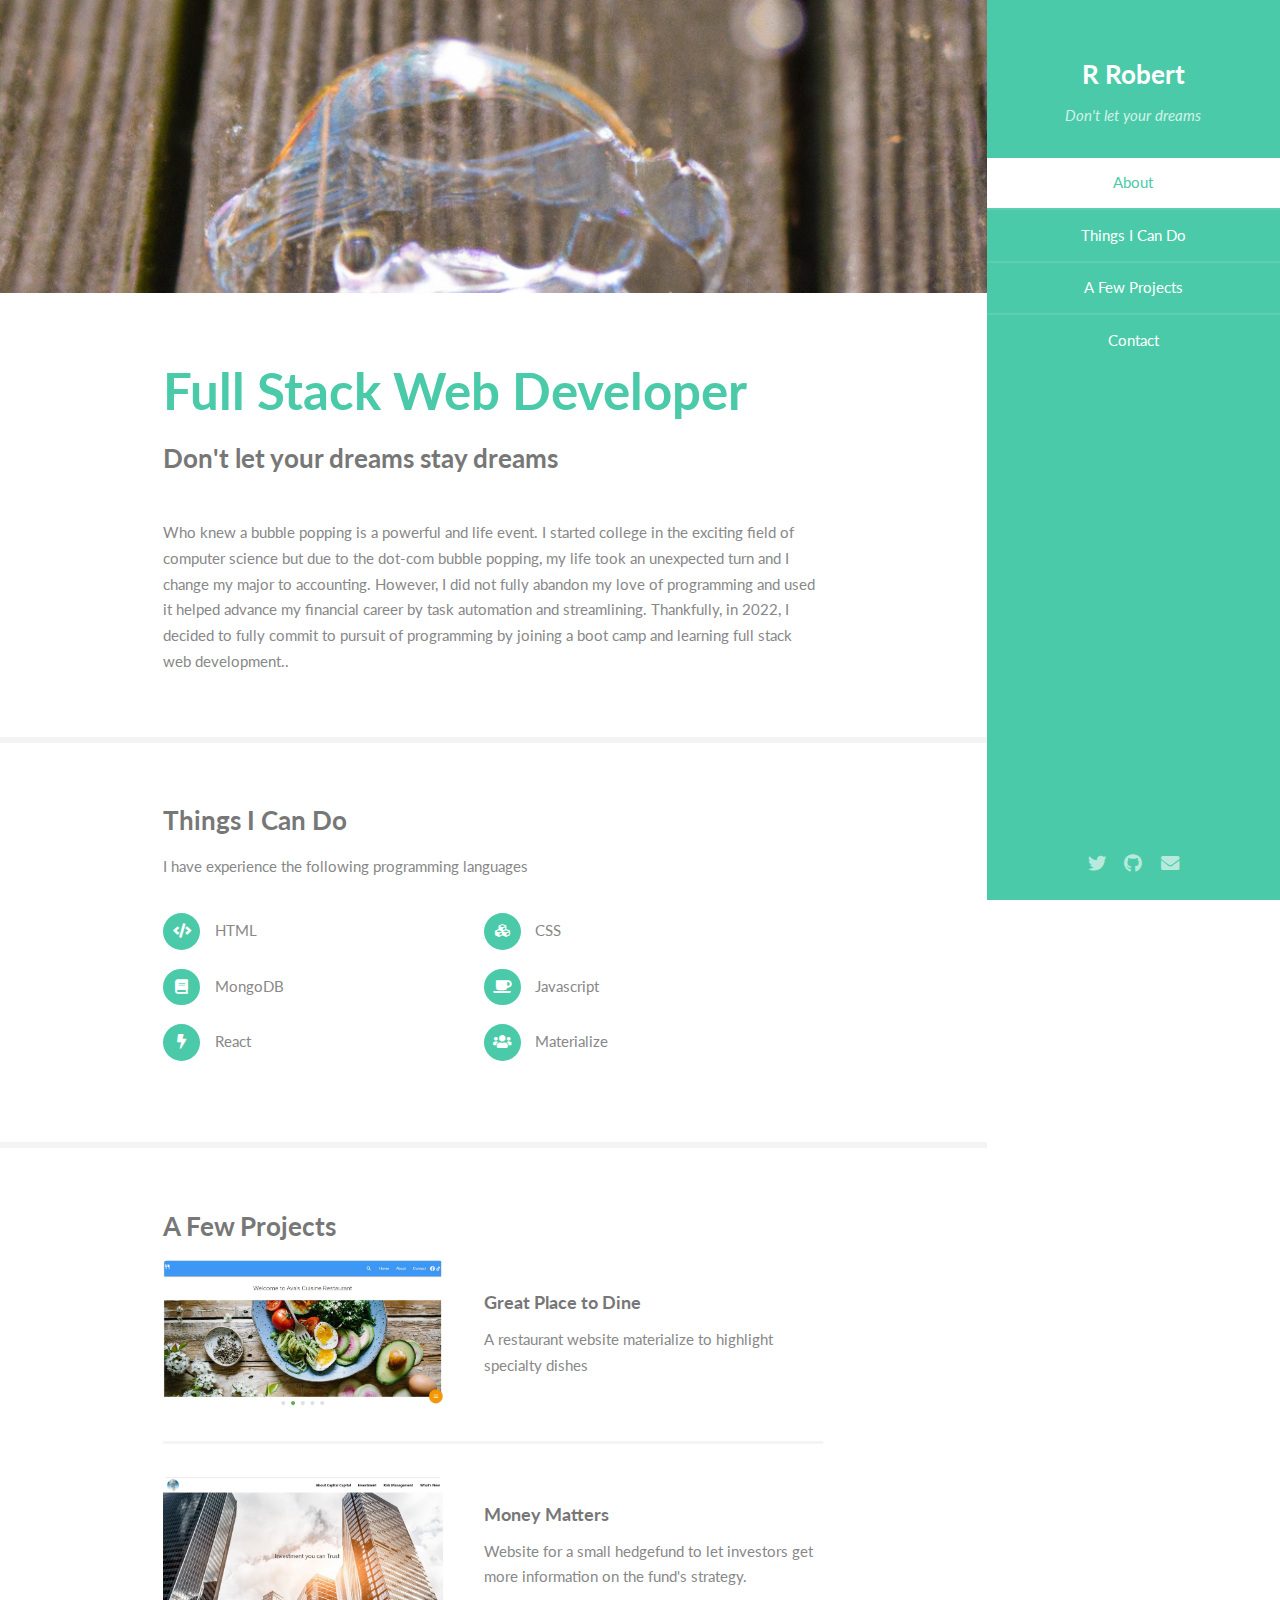
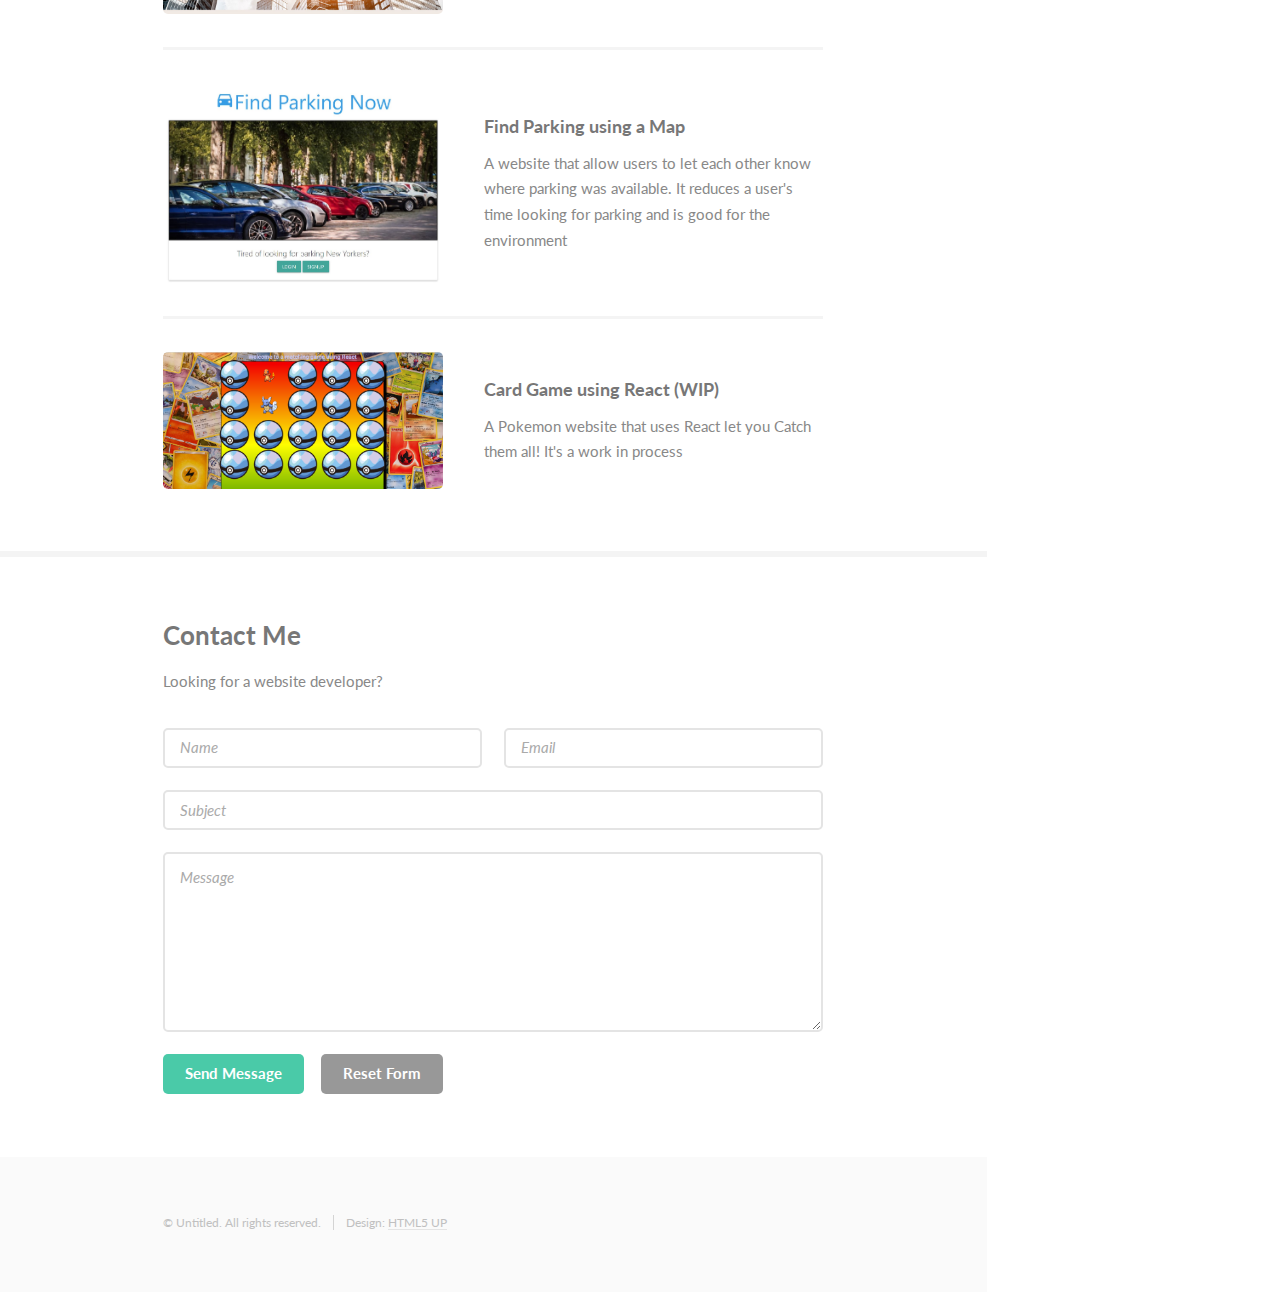
==== index.html @ 43ea43e6 "cut" ====
<!DOCTYPE HTML>
<!--
	Read Only by HTML5 UP
	html5up.net | @ajlkn
	Free for personal and commercial use under the CCA 3.0 license (html5up.net/license)
-->
<html>
	<head>
		<title>RRobert</title>
		<meta charset="utf-8" />
		<meta name="viewport" content="width=device-width, initial-scale=1, user-scalable=no" />
		<link rel="stylesheet" href="assets/css/main.css" />
	</head>
	<body class="is-preload">

		<!-- Header -->
			<section id="header">
				<header>
					<span class="image avatar"><img src="images/pictureme.jpg" alt="" /></span>
					<h1 id="logo"><a href="#">R Robert</a></h1>
					<p>Don't let your dreams
					</p>
				</header>
				<nav id="nav">
					<ul>
						<li><a href="#one" class="active">About</a></li>
						<li><a href="#two">Things I Can Do</a></li>
						<li><a href="#three">A Few Projects</a></li>
						<li><a href="#four">Contact</a></li>
					</ul>
				</nav>
				<footer>
					<ul class="icons">
						<li><a href="https://twitter.com/rrobert2022" class="icon brands fa-twitter"><span class="label">Twitter</span></a></li>
									
						<li><a href="https://github.com/rrobert-lab" class="icon brands fa-github"><span class="label">Github</span></a></li>
						<li  onclick="sendEmail();"><a class="icon solid fa-envelope"><span class="label">Email</span></a></li>
					</ul>
				</footer>
			</section>
			<script>
        function sendEmail() 
        {
            window.location = "mailto:rrobertlabs@gmail.com";
        }
      
        </script>
		<!-- Wrapper -->
			<div id="wrapper">

				<!-- Main -->
					<div id="main">

						<!-- One -->
							<section id="one">
								<div class="image main" data-position="center">
									<img class="bubble" src="images/bubble.png" alt="" />
								</div>
								<div class="container">
									<header class="major">
										<h2>Full Stack Web Developer</h2>
										<p>Don't let your dreams stay dreams</p>
									</header>
									<p> Who knew a bubble popping is a powerful and life event. I started college in the exciting field of computer science but due to the dot-com bubble popping, my life took an unexpected turn and I change my major to accounting. However, I did not fully abandon my love of programming and used it helped advance my financial career by task automation and streamlining.  Thankfully, in 2022, I decided to fully commit to pursuit of programming by joining a boot camp and learning full stack web development..</p>
								</div>
							</section>

						<!-- Two -->
							<section id="two">
								<div class="container">
									<h3>Things I Can Do</h3>
									<p>I have experience the following programming languages</p>
									<ul class="feature-icons">
										<li class="icon solid fa-code">HTML</li>
										<li class="icon solid fa-cubes">CSS</li>
										<li class="icon solid fa-book">MongoDB</li>
										<li class="icon solid fa-coffee">Javascript</li>
										<li class="icon solid fa-bolt">React</li>
										<li class="icon solid fa-users">Materialize</li>
									</ul>
								</div>
							</section>

						<!-- Three -->
							<section id="three">
								<div class="container">
									<h3>A Few Projects</h3>
									
									<div class="features">
										<article>
											<a href="https://avarestaurant.onrender.com/" class="image"><img src="images/restaurant.png" alt="" /></a>
											<div class="inner">
												<h4>Great Place to Dine</h4>
												<p>A restaurant website materialize to highlight specialty dishes</p>
											</div>
										</article>
										<article>
											<a href="https://businessfinance.onrender.com/" class="image"><img src="images/Finance.png" alt="" /></a>
											<div class="inner">
												<h4>Money Matters</h4>
												<p>Website for a small hedgefund to let investors get more information on the fund's strategy.</p>
											</div>
										</article>
										<article>
											<a href="https://getparkingnyc.onrender.com/" class="image"><img src="images/parking.png" alt="" /></a>
											<div class="inner">
												<h4>Find Parking using a Map</h4>
												<p>A website that allow users to let each other know where parking was available. It reduces a user's time looking for parking and is good for the environment</p>
											</div>
										</article>
										<article>
											<a href="https://pokemonmatchcardproj.onrender.com/" class="image"><img src="images/matchgame.png" alt="" /></a>
											<div class="inner">
												<h4>Card Game using React (WIP)</h4>
												<p>A Pokemon website that uses React let you Catch them all! It's a work in process</p>
											</div>
										</article>
									</div>
								</div>
							</section>

						<!-- Four -->
							<section id="four">
								<div class="container">
									<h3>Contact Me</h3>
									<p>Looking for a website developer?</p>
									<form method="post" action="#">
										<div class="row gtr-uniform">
											<div class="col-6 col-12-xsmall"><input type="text" name="name" id="name" placeholder="Name" /></div>
											<div class="col-6 col-12-xsmall"><input type="email" name="email" id="email" placeholder="Email" /></div>
											<div class="col-12"><input type="text" name="subject" id="subject" placeholder="Subject" /></div>
											<div class="col-12"><textarea name="message" id="message" placeholder="Message" rows="6"></textarea></div>
											<div class="col-12">
												<ul class="actions">
													<li><input type="submit" class="primary" value="Send Message" /></li>
													<li><input type="reset" value="Reset Form" /></li>
												</ul>
											</div>
										</div>
									</form>
								</div>
							</section>



					</div>

				<!-- Footer -->
					<section id="footer">
						<div class="container">
							<ul class="copyright">
								<li>&copy; Untitled. All rights reserved.</li><li>Design: <a href="http://html5up.net">HTML5 UP</a></li>
							</ul>
						</div>
					</section>

			</div>

		<!-- Scripts -->
			<script src="assets/js/jquery.min.js"></script>
			<script src="assets/js/jquery.scrollex.min.js"></script>
			<script src="assets/js/jquery.scrolly.min.js"></script>
			<script src="assets/js/browser.min.js"></script>
			<script src="assets/js/breakpoints.min.js"></script>
			<script src="assets/js/util.js"></script>
			<script src="assets/js/main.js"></script>

	</body>
</html>
---- assets/css/main.css ----
@import url("fontawesome-all.min.css");
@import url("https://fonts.googleapis.com/css?family=Lato:400,400italic,700,700italic|Source+Code+Pro:400");

/*
	Read Only by HTML5 UP
	html5up.net | @ajlkn
	Free for personal and commercial use under the CCA 3.0 license (html5up.net/license)
*/

#bubble{object-fit: cover;
	max-height: 100%;
	max-width: 100%;}

html, body, div, span, applet, object,
iframe, h1, h2, h3, h4, h5, h6, p, blockquote,
pre, a, abbr, acronym, address, big, cite,
code, del, dfn, em, img, ins, kbd, q, s, samp,
small, strike, strong, sub, sup, tt, var, b,
u, i, center, dl, dt, dd, ol, ul, li, fieldset,
form, label, legend, table, caption, tbody,
tfoot, thead, tr, th, td, article, aside,
canvas, details, embed, figure, figcaption,
footer, header, hgroup, menu, nav, output, ruby,
section, summary, time, mark, audio, video {
	margin: 0;
	padding: 0;
	border: 0;
	font-size: 100%;
	font: inherit;
	vertical-align: baseline;}

article, aside, details, figcaption, figure,
footer, header, hgroup, menu, nav, section {
	display: block;}

body {
	line-height: 1;
}

ol, ul {
	list-style: none;
}

blockquote, q {
	quotes: none;
}

	blockquote:before, blockquote:after, q:before, q:after {
		content: '';
		content: none;
	}

table {
	border-collapse: collapse;
	border-spacing: 0;
}

body {
	-webkit-text-size-adjust: none;
}

mark {
	background-color: transparent;
	color: inherit;
}

input::-moz-focus-inner {
	border: 0;
	padding: 0;
}

input, select, textarea {
	-moz-appearance: none;
	-webkit-appearance: none;
	-ms-appearance: none;
	appearance: none;
}

/* Basic */

	html {
		box-sizing: border-box;
	}

	*, *:before, *:after {
		box-sizing: inherit;
	}

	body {
		background: #fff;
	}

		body.is-preload *, body.is-preload *:before, body.is-preload *:after {
			-moz-animation: none !important;
			-webkit-animation: none !important;
			-ms-animation: none !important;
			animation: none !important;
			-moz-transition: none !important;
			-webkit-transition: none !important;
			-ms-transition: none !important;
			transition: none !important;
		}

	body, input, select, textarea {
		color: #888;
		font-family: "Lato", sans-serif;
		font-size: 16pt;
		font-weight: 400;
		line-height: 1.75em;
	}

	a {
		-moz-transition: color 0.2s ease-in-out, border-color 0.2s ease-in-out;
		-webkit-transition: color 0.2s ease-in-out, border-color 0.2s ease-in-out;
		-ms-transition: color 0.2s ease-in-out, border-color 0.2s ease-in-out;
		transition: color 0.2s ease-in-out, border-color 0.2s ease-in-out;
		border-bottom: solid 1px #e4e4e4;
		color: inherit;
		text-decoration: none;
	}

		a:hover {
			border-bottom-color: transparent;
			color: #4acaa8 !important;
		}

	strong, b {
		color: #777;
		font-weight: 700;
	}

	em, i {
		font-style: italic;
	}

	p {
		margin: 0 0 2.25em 0;
	}

	h1, h2, h3, h4, h5, h6 {
		color: #777;
		font-weight: 700;
		line-height: 1em;
		margin: 0 0 0.5625em 0;
	}

		h1 a, h2 a, h3 a, h4 a, h5 a, h6 a {
			border: 0;
			color: inherit;
			text-decoration: none;
		}

	h2 {
		font-size: 2em;
		line-height: 1.5em;
	}

	h3 {
		font-size: 1.75em;
		line-height: 1.5em;
	}

	h4 {
		font-size: 1.25em;
		line-height: 1.5em;
	}

	h5 {
		font-size: 0.9em;
		line-height: 1.5em;
	}

	h6 {
		font-size: 0.7em;
		line-height: 1.5em;
	}

	sub {
		font-size: 0.8em;
		position: relative;
		top: 0.5em;
	}

	sup {
		font-size: 0.8em;
		position: relative;
		top: -0.5em;
	}

	hr {
		border: 0;
		border-bottom: solid 2px #f4f4f4;
		margin: 2.25em 0;
	}

		hr.major {
			margin: 3.375em 0;
		}

	blockquote {
		border-left: solid 8px #e4e4e4;
		font-style: italic;
		margin: 0 0 2.25em 0;
		padding: 0.5em 0 0.5em 2em;
	}

	code {
		background: #555;
		border-radius: 5px;
		color: #fff;
		font-family: "Source Code Pro", monospace;
		font-size: 0.9em;
		margin: 0 0.25em;
		padding: 0.25em 0.65em;
	}

	pre {
		font-family: "Source Code Pro", monospace;
		font-size: 0.9em;
		margin: 0 0 2.25em 0;
	}

		pre code {
			-webkit-overflow-scrolling: touch;
			display: block;
			line-height: 1.5em;
			overflow-x: auto;
			padding: 1em 1.5em;
		}

	.align-left {
		text-align: left;
	}

	.align-center {
		text-align: center;
	}

	.align-right {
		text-align: right;
	}

/* Row */

	.row {
		display: flex;
		flex-wrap: wrap;
		box-sizing: border-box;
		align-items: stretch;
	}

		.row > * {
			box-sizing: border-box;
		}

		.row.gtr-uniform > * > :last-child {
			margin-bottom: 0;
		}

		.row.aln-left {
			justify-content: flex-start;
		}

		.row.aln-center {
			justify-content: center;
		}

		.row.aln-right {
			justify-content: flex-end;
		}

		.row.aln-top {
			align-items: flex-start;
		}

		.row.aln-middle {
			align-items: center;
		}

		.row.aln-bottom {
			align-items: flex-end;
		}

		.row > .imp {
			order: -1;
		}

		.row > .col-1 {
			width: 8.33333%;
		}

		.row > .off-1 {
			margin-left: 8.33333%;
		}

		.row > .col-2 {
			width: 16.66667%;
		}

		.row > .off-2 {
			margin-left: 16.66667%;
		}

		.row > .col-3 {
			width: 25%;
		}

		.row > .off-3 {
			margin-left: 25%;
		}

		.row > .col-4 {
			width: 33.33333%;
		}

		.row > .off-4 {
			margin-left: 33.33333%;
		}

		.row > .col-5 {
			width: 41.66667%;
		}

		.row > .off-5 {
			margin-left: 41.66667%;
		}

		.row > .col-6 {
			width: 50%;
		}

		.row > .off-6 {
			margin-left: 50%;
		}

		.row > .col-7 {
			width: 58.33333%;
		}

		.row > .off-7 {
			margin-left: 58.33333%;
		}

		.row > .col-8 {
			width: 66.66667%;
		}

		.row > .off-8 {
			margin-left: 66.66667%;
		}

		.row > .col-9 {
			width: 75%;
		}

		.row > .off-9 {
			margin-left: 75%;
		}

		.row > .col-10 {
			width: 83.33333%;
		}

		.row > .off-10 {
			margin-left: 83.33333%;
		}

		.row > .col-11 {
			width: 91.66667%;
		}

		.row > .off-11 {
			margin-left: 91.66667%;
		}

		.row > .col-12 {
			width: 100%;
		}

		.row > .off-12 {
			margin-left: 100%;
		}

		.row.gtr-0 {
			margin-top: 0;
			margin-left: 0em;
		}

			.row.gtr-0 > * {
				padding: 0 0 0 0em;
			}

			.row.gtr-0.gtr-uniform {
				margin-top: 0em;
			}

				.row.gtr-0.gtr-uniform > * {
					padding-top: 0em;
				}

		.row.gtr-25 {
			margin-top: 0;
			margin-left: -0.5em;
		}

			.row.gtr-25 > * {
				padding: 0 0 0 0.5em;
			}

			.row.gtr-25.gtr-uniform {
				margin-top: -0.5em;
			}

				.row.gtr-25.gtr-uniform > * {
					padding-top: 0.5em;
				}

		.row.gtr-50 {
			margin-top: 0;
			margin-left: -1em;
		}

			.row.gtr-50 > * {
				padding: 0 0 0 1em;
			}

			.row.gtr-50.gtr-uniform {
				margin-top: -1em;
			}

				.row.gtr-50.gtr-uniform > * {
					padding-top: 1em;
				}

		.row {
			margin-top: 0;
			margin-left: -2em;
		}

			.row > * {
				padding: 0 0 0 2em;
			}

			.row.gtr-uniform {
				margin-top: -2em;
			}

				.row.gtr-uniform > * {
					padding-top: 2em;
				}

		.row.gtr-150 {
			margin-top: 0;
			margin-left: -3em;
		}

			.row.gtr-150 > * {
				padding: 0 0 0 3em;
			}

			.row.gtr-150.gtr-uniform {
				margin-top: -3em;
			}

				.row.gtr-150.gtr-uniform > * {
					padding-top: 3em;
				}

		.row.gtr-200 {
			margin-top: 0;
			margin-left: -4em;
		}

			.row.gtr-200 > * {
				padding: 0 0 0 4em;
			}

			.row.gtr-200.gtr-uniform {
				margin-top: -4em;
			}

				.row.gtr-200.gtr-uniform > * {
					padding-top: 4em;
				}

		@media screen and (max-width: 1680px) {

			.row {
				display: flex;
				flex-wrap: wrap;
				box-sizing: border-box;
				align-items: stretch;
			}

				.row > * {
					box-sizing: border-box;
				}

				.row.gtr-uniform > * > :last-child {
					margin-bottom: 0;
				}

				.row.aln-left {
					justify-content: flex-start;
				}

				.row.aln-center {
					justify-content: center;
				}

				.row.aln-right {
					justify-content: flex-end;
				}

				.row.aln-top {
					align-items: flex-start;
				}

				.row.aln-middle {
					align-items: center;
				}

				.row.aln-bottom {
					align-items: flex-end;
				}

				.row > .imp-xlarge {
					order: -1;
				}

				.row > .col-1-xlarge {
					width: 8.33333%;
				}

				.row > .off-1-xlarge {
					margin-left: 8.33333%;
				}

				.row > .col-2-xlarge {
					width: 16.66667%;
				}

				.row > .off-2-xlarge {
					margin-left: 16.66667%;
				}

				.row > .col-3-xlarge {
					width: 25%;
				}

				.row > .off-3-xlarge {
					margin-left: 25%;
				}

				.row > .col-4-xlarge {
					width: 33.33333%;
				}

				.row > .off-4-xlarge {
					margin-left: 33.33333%;
				}

				.row > .col-5-xlarge {
					width: 41.66667%;
				}

				.row > .off-5-xlarge {
					margin-left: 41.66667%;
				}

				.row > .col-6-xlarge {
					width: 50%;
				}

				.row > .off-6-xlarge {
					margin-left: 50%;
				}

				.row > .col-7-xlarge {
					width: 58.33333%;
				}

				.row > .off-7-xlarge {
					margin-left: 58.33333%;
				}

				.row > .col-8-xlarge {
					width: 66.66667%;
				}

				.row > .off-8-xlarge {
					margin-left: 66.66667%;
				}

				.row > .col-9-xlarge {
					width: 75%;
				}

				.row > .off-9-xlarge {
					margin-left: 75%;
				}

				.row > .col-10-xlarge {
					width: 83.33333%;
				}

				.row > .off-10-xlarge {
					margin-left: 83.33333%;
				}

				.row > .col-11-xlarge {
					width: 91.66667%;
				}

				.row > .off-11-xlarge {
					margin-left: 91.66667%;
				}

				.row > .col-12-xlarge {
					width: 100%;
				}

				.row > .off-12-xlarge {
					margin-left: 100%;
				}

				.row.gtr-0 {
					margin-top: 0;
					margin-left: 0em;
				}

					.row.gtr-0 > * {
						padding: 0 0 0 0em;
					}

					.row.gtr-0.gtr-uniform {
						margin-top: 0em;
					}

						.row.gtr-0.gtr-uniform > * {
							padding-top: 0em;
						}

				.row.gtr-25 {
					margin-top: 0;
					margin-left: -0.5em;
				}

					.row.gtr-25 > * {
						padding: 0 0 0 0.5em;
					}

					.row.gtr-25.gtr-uniform {
						margin-top: -0.5em;
					}

						.row.gtr-25.gtr-uniform > * {
							padding-top: 0.5em;
						}

				.row.gtr-50 {
					margin-top: 0;
					margin-left: -1em;
				}

					.row.gtr-50 > * {
						padding: 0 0 0 1em;
					}

					.row.gtr-50.gtr-uniform {
						margin-top: -1em;
					}

						.row.gtr-50.gtr-uniform > * {
							padding-top: 1em;
						}

				.row {
					margin-top: 0;
					margin-left: -2em;
				}

					.row > * {
						padding: 0 0 0 2em;
					}

					.row.gtr-uniform {
						margin-top: -2em;
					}

						.row.gtr-uniform > * {
							padding-top: 2em;
						}

				.row.gtr-150 {
					margin-top: 0;
					margin-left: -3em;
				}

					.row.gtr-150 > * {
						padding: 0 0 0 3em;
					}

					.row.gtr-150.gtr-uniform {
						margin-top: -3em;
					}

						.row.gtr-150.gtr-uniform > * {
							padding-top: 3em;
						}

				.row.gtr-200 {
					margin-top: 0;
					margin-left: -4em;
				}

					.row.gtr-200 > * {
						padding: 0 0 0 4em;
					}

					.row.gtr-200.gtr-uniform {
						margin-top: -4em;
					}

						.row.gtr-200.gtr-uniform > * {
							padding-top: 4em;
						}

		}

		@media screen and (max-width: 1280px) {

			.row {
				display: flex;
				flex-wrap: wrap;
				box-sizing: border-box;
				align-items: stretch;
			}

				.row > * {
					box-sizing: border-box;
				}

				.row.gtr-uniform > * > :last-child {
					margin-bottom: 0;
				}

				.row.aln-left {
					justify-content: flex-start;
				}

				.row.aln-center {
					justify-content: center;
				}

				.row.aln-right {
					justify-content: flex-end;
				}

				.row.aln-top {
					align-items: flex-start;
				}

				.row.aln-middle {
					align-items: center;
				}

				.row.aln-bottom {
					align-items: flex-end;
				}

				.row > .imp-large {
					order: -1;
				}

				.row > .col-1-large {
					width: 8.33333%;
				}

				.row > .off-1-large {
					margin-left: 8.33333%;
				}

				.row > .col-2-large {
					width: 16.66667%;
				}

				.row > .off-2-large {
					margin-left: 16.66667%;
				}

				.row > .col-3-large {
					width: 25%;
				}

				.row > .off-3-large {
					margin-left: 25%;
				}

				.row > .col-4-large {
					width: 33.33333%;
				}

				.row > .off-4-large {
					margin-left: 33.33333%;
				}

				.row > .col-5-large {
					width: 41.66667%;
				}

				.row > .off-5-large {
					margin-left: 41.66667%;
				}

				.row > .col-6-large {
					width: 50%;
				}

				.row > .off-6-large {
					margin-left: 50%;
				}

				.row > .col-7-large {
					width: 58.33333%;
				}

				.row > .off-7-large {
					margin-left: 58.33333%;
				}

				.row > .col-8-large {
					width: 66.66667%;
				}

				.row > .off-8-large {
					margin-left: 66.66667%;
				}

				.row > .col-9-large {
					width: 75%;
				}

				.row > .off-9-large {
					margin-left: 75%;
				}

				.row > .col-10-large {
					width: 83.33333%;
				}

				.row > .off-10-large {
					margin-left: 83.33333%;
				}

				.row > .col-11-large {
					width: 91.66667%;
				}

				.row > .off-11-large {
					margin-left: 91.66667%;
				}

				.row > .col-12-large {
					width: 100%;
				}

				.row > .off-12-large {
					margin-left: 100%;
				}

				.row.gtr-0 {
					margin-top: 0;
					margin-left: 0em;
				}

					.row.gtr-0 > * {
						padding: 0 0 0 0em;
					}

					.row.gtr-0.gtr-uniform {
						margin-top: 0em;
					}

						.row.gtr-0.gtr-uniform > * {
							padding-top: 0em;
						}

				.row.gtr-25 {
					margin-top: 0;
					margin-left: -0.375em;
				}

					.row.gtr-25 > * {
						padding: 0 0 0 0.375em;
					}

					.row.gtr-25.gtr-uniform {
						margin-top: -0.375em;
					}

						.row.gtr-25.gtr-uniform > * {
							padding-top: 0.375em;
						}

				.row.gtr-50 {
					margin-top: 0;
					margin-left: -0.75em;
				}

					.row.gtr-50 > * {
						padding: 0 0 0 0.75em;
					}

					.row.gtr-50.gtr-uniform {
						margin-top: -0.75em;
					}

						.row.gtr-50.gtr-uniform > * {
							padding-top: 0.75em;
						}

				.row {
					margin-top: 0;
					margin-left: -1.5em;
				}

					.row > * {
						padding: 0 0 0 1.5em;
					}

					.row.gtr-uniform {
						margin-top: -1.5em;
					}

						.row.gtr-uniform > * {
							padding-top: 1.5em;
						}

				.row.gtr-150 {
					margin-top: 0;
					margin-left: -2.25em;
				}

					.row.gtr-150 > * {
						padding: 0 0 0 2.25em;
					}

					.row.gtr-150.gtr-uniform {
						margin-top: -2.25em;
					}

						.row.gtr-150.gtr-uniform > * {
							padding-top: 2.25em;
						}

				.row.gtr-200 {
					margin-top: 0;
					margin-left: -3em;
				}

					.row.gtr-200 > * {
						padding: 0 0 0 3em;
					}

					.row.gtr-200.gtr-uniform {
						margin-top: -3em;
					}

						.row.gtr-200.gtr-uniform > * {
							padding-top: 3em;
						}

		}

		@media screen and (max-width: 1024px) {

			.row {
				display: flex;
				flex-wrap: wrap;
				box-sizing: border-box;
				align-items: stretch;
			}

				.row > * {
					box-sizing: border-box;
				}

				.row.gtr-uniform > * > :last-child {
					margin-bottom: 0;
				}

				.row.aln-left {
					justify-content: flex-start;
				}

				.row.aln-center {
					justify-content: center;
				}

				.row.aln-right {
					justify-content: flex-end;
				}

				.row.aln-top {
					align-items: flex-start;
				}

				.row.aln-middle {
					align-items: center;
				}

				.row.aln-bottom {
					align-items: flex-end;
				}

				.row > .imp-medium {
					order: -1;
				}

				.row > .col-1-medium {
					width: 8.33333%;
				}

				.row > .off-1-medium {
					margin-left: 8.33333%;
				}

				.row > .col-2-medium {
					width: 16.66667%;
				}

				.row > .off-2-medium {
					margin-left: 16.66667%;
				}

				.row > .col-3-medium {
					width: 25%;
				}

				.row > .off-3-medium {
					margin-left: 25%;
				}

				.row > .col-4-medium {
					width: 33.33333%;
				}

				.row > .off-4-medium {
					margin-left: 33.33333%;
				}

				.row > .col-5-medium {
					width: 41.66667%;
				}

				.row > .off-5-medium {
					margin-left: 41.66667%;
				}

				.row > .col-6-medium {
					width: 50%;
				}

				.row > .off-6-medium {
					margin-left: 50%;
				}

				.row > .col-7-medium {
					width: 58.33333%;
				}

				.row > .off-7-medium {
					margin-left: 58.33333%;
				}

				.row > .col-8-medium {
					width: 66.66667%;
				}

				.row > .off-8-medium {
					margin-left: 66.66667%;
				}

				.row > .col-9-medium {
					width: 75%;
				}

				.row > .off-9-medium {
					margin-left: 75%;
				}

				.row > .col-10-medium {
					width: 83.33333%;
				}

				.row > .off-10-medium {
					margin-left: 83.33333%;
				}

				.row > .col-11-medium {
					width: 91.66667%;
				}

				.row > .off-11-medium {
					margin-left: 91.66667%;
				}

				.row > .col-12-medium {
					width: 100%;
				}

				.row > .off-12-medium {
					margin-left: 100%;
				}

				.row.gtr-0 {
					margin-top: 0;
					margin-left: 0em;
				}

					.row.gtr-0 > * {
						padding: 0 0 0 0em;
					}

					.row.gtr-0.gtr-uniform {
						margin-top: 0em;
					}

						.row.gtr-0.gtr-uniform > * {
							padding-top: 0em;
						}

				.row.gtr-25 {
					margin-top: 0;
					margin-left: -0.375em;
				}

					.row.gtr-25 > * {
						padding: 0 0 0 0.375em;
					}

					.row.gtr-25.gtr-uniform {
						margin-top: -0.375em;
					}

						.row.gtr-25.gtr-uniform > * {
							padding-top: 0.375em;
						}

				.row.gtr-50 {
					margin-top: 0;
					margin-left: -0.75em;
				}

					.row.gtr-50 > * {
						padding: 0 0 0 0.75em;
					}

					.row.gtr-50.gtr-uniform {
						margin-top: -0.75em;
					}

						.row.gtr-50.gtr-uniform > * {
							padding-top: 0.75em;
						}

				.row {
					margin-top: 0;
					margin-left: -1.5em;
				}

					.row > * {
						padding: 0 0 0 1.5em;
					}

					.row.gtr-uniform {
						margin-top: -1.5em;
					}

						.row.gtr-uniform > * {
							padding-top: 1.5em;
						}

				.row.gtr-150 {
					margin-top: 0;
					margin-left: -2.25em;
				}

					.row.gtr-150 > * {
						padding: 0 0 0 2.25em;
					}

					.row.gtr-150.gtr-uniform {
						margin-top: -2.25em;
					}

						.row.gtr-150.gtr-uniform > * {
							padding-top: 2.25em;
						}

				.row.gtr-200 {
					margin-top: 0;
					margin-left: -3em;
				}

					.row.gtr-200 > * {
						padding: 0 0 0 3em;
					}

					.row.gtr-200.gtr-uniform {
						margin-top: -3em;
					}

						.row.gtr-200.gtr-uniform > * {
							padding-top: 3em;
						}

		}

		@media screen and (max-width: 736px) {

			.row {
				display: flex;
				flex-wrap: wrap;
				box-sizing: border-box;
				align-items: stretch;
			}

				.row > * {
					box-sizing: border-box;
				}

				.row.gtr-uniform > * > :last-child {
					margin-bottom: 0;
				}

				.row.aln-left {
					justify-content: flex-start;
				}

				.row.aln-center {
					justify-content: center;
				}

				.row.aln-right {
					justify-content: flex-end;
				}

				.row.aln-top {
					align-items: flex-start;
				}

				.row.aln-middle {
					align-items: center;
				}

				.row.aln-bottom {
					align-items: flex-end;
				}

				.row > .imp-small {
					order: -1;
				}

				.row > .col-1-small {
					width: 8.33333%;
				}

				.row > .off-1-small {
					margin-left: 8.33333%;
				}

				.row > .col-2-small {
					width: 16.66667%;
				}

				.row > .off-2-small {
					margin-left: 16.66667%;
				}

				.row > .col-3-small {
					width: 25%;
				}

				.row > .off-3-small {
					margin-left: 25%;
				}

				.row > .col-4-small {
					width: 33.33333%;
				}

				.row > .off-4-small {
					margin-left: 33.33333%;
				}

				.row > .col-5-small {
					width: 41.66667%;
				}

				.row > .off-5-small {
					margin-left: 41.66667%;
				}

				.row > .col-6-small {
					width: 50%;
				}

				.row > .off-6-small {
					margin-left: 50%;
				}

				.row > .col-7-small {
					width: 58.33333%;
				}

				.row > .off-7-small {
					margin-left: 58.33333%;
				}

				.row > .col-8-small {
					width: 66.66667%;
				}

				.row > .off-8-small {
					margin-left: 66.66667%;
				}

				.row > .col-9-small {
					width: 75%;
				}

				.row > .off-9-small {
					margin-left: 75%;
				}

				.row > .col-10-small {
					width: 83.33333%;
				}

				.row > .off-10-small {
					margin-left: 83.33333%;
				}

				.row > .col-11-small {
					width: 91.66667%;
				}

				.row > .off-11-small {
					margin-left: 91.66667%;
				}

				.row > .col-12-small {
					width: 100%;
				}

				.row > .off-12-small {
					margin-left: 100%;
				}

				.row.gtr-0 {
					margin-top: 0;
					margin-left: 0em;
				}

					.row.gtr-0 > * {
						padding: 0 0 0 0em;
					}

					.row.gtr-0.gtr-uniform {
						margin-top: 0em;
					}

						.row.gtr-0.gtr-uniform > * {
							padding-top: 0em;
						}

				.row.gtr-25 {
					margin-top: 0;
					margin-left: -0.3125em;
				}

					.row.gtr-25 > * {
						padding: 0 0 0 0.3125em;
					}

					.row.gtr-25.gtr-uniform {
						margin-top: -0.3125em;
					}

						.row.gtr-25.gtr-uniform > * {
							padding-top: 0.3125em;
						}

				.row.gtr-50 {
					margin-top: 0;
					margin-left: -0.625em;
				}

					.row.gtr-50 > * {
						padding: 0 0 0 0.625em;
					}

					.row.gtr-50.gtr-uniform {
						margin-top: -0.625em;
					}

						.row.gtr-50.gtr-uniform > * {
							padding-top: 0.625em;
						}

				.row {
					margin-top: 0;
					margin-left: -1.25em;
				}

					.row > * {
						padding: 0 0 0 1.25em;
					}

					.row.gtr-uniform {
						margin-top: -1.25em;
					}

						.row.gtr-uniform > * {
							padding-top: 1.25em;
						}

				.row.gtr-150 {
					margin-top: 0;
					margin-left: -1.875em;
				}

					.row.gtr-150 > * {
						padding: 0 0 0 1.875em;
					}

					.row.gtr-150.gtr-uniform {
						margin-top: -1.875em;
					}

						.row.gtr-150.gtr-uniform > * {
							padding-top: 1.875em;
						}

				.row.gtr-200 {
					margin-top: 0;
					margin-left: -2.5em;
				}

					.row.gtr-200 > * {
						padding: 0 0 0 2.5em;
					}

					.row.gtr-200.gtr-uniform {
						margin-top: -2.5em;
					}

						.row.gtr-200.gtr-uniform > * {
							padding-top: 2.5em;
						}

		}

		@media screen and (max-width: 480px) {

			.row {
				display: flex;
				flex-wrap: wrap;
				box-sizing: border-box;
				align-items: stretch;
			}

				.row > * {
					box-sizing: border-box;
				}

				.row.gtr-uniform > * > :last-child {
					margin-bottom: 0;
				}

				.row.aln-left {
					justify-content: flex-start;
				}

				.row.aln-center {
					justify-content: center;
				}

				.row.aln-right {
					justify-content: flex-end;
				}

				.row.aln-top {
					align-items: flex-start;
				}

				.row.aln-middle {
					align-items: center;
				}

				.row.aln-bottom {
					align-items: flex-end;
				}

				.row > .imp-xsmall {
					order: -1;
				}

				.row > .col-1-xsmall {
					width: 8.33333%;
				}

				.row > .off-1-xsmall {
					margin-left: 8.33333%;
				}

				.row > .col-2-xsmall {
					width: 16.66667%;
				}

				.row > .off-2-xsmall {
					margin-left: 16.66667%;
				}

				.row > .col-3-xsmall {
					width: 25%;
				}

				.row > .off-3-xsmall {
					margin-left: 25%;
				}

				.row > .col-4-xsmall {
					width: 33.33333%;
				}

				.row > .off-4-xsmall {
					margin-left: 33.33333%;
				}

				.row > .col-5-xsmall {
					width: 41.66667%;
				}

				.row > .off-5-xsmall {
					margin-left: 41.66667%;
				}

				.row > .col-6-xsmall {
					width: 50%;
				}

				.row > .off-6-xsmall {
					margin-left: 50%;
				}

				.row > .col-7-xsmall {
					width: 58.33333%;
				}

				.row > .off-7-xsmall {
					margin-left: 58.33333%;
				}

				.row > .col-8-xsmall {
					width: 66.66667%;
				}

				.row > .off-8-xsmall {
					margin-left: 66.66667%;
				}

				.row > .col-9-xsmall {
					width: 75%;
				}

				.row > .off-9-xsmall {
					margin-left: 75%;
				}

				.row > .col-10-xsmall {
					width: 83.33333%;
				}

				.row > .off-10-xsmall {
					margin-left: 83.33333%;
				}

				.row > .col-11-xsmall {
					width: 91.66667%;
				}

				.row > .off-11-xsmall {
					margin-left: 91.66667%;
				}

				.row > .col-12-xsmall {
					width: 100%;
				}

				.row > .off-12-xsmall {
					margin-left: 100%;
				}

				.row.gtr-0 {
					margin-top: 0;
					margin-left: 0em;
				}

					.row.gtr-0 > * {
						padding: 0 0 0 0em;
					}

					.row.gtr-0.gtr-uniform {
						margin-top: 0em;
					}

						.row.gtr-0.gtr-uniform > * {
							padding-top: 0em;
						}

				.row.gtr-25 {
					margin-top: 0;
					margin-left: -0.3125em;
				}

					.row.gtr-25 > * {
						padding: 0 0 0 0.3125em;
					}

					.row.gtr-25.gtr-uniform {
						margin-top: -0.3125em;
					}

						.row.gtr-25.gtr-uniform > * {
							padding-top: 0.3125em;
						}

				.row.gtr-50 {
					margin-top: 0;
					margin-left: -0.625em;
				}

					.row.gtr-50 > * {
						padding: 0 0 0 0.625em;
					}

					.row.gtr-50.gtr-uniform {
						margin-top: -0.625em;
					}

						.row.gtr-50.gtr-uniform > * {
							padding-top: 0.625em;
						}

				.row {
					margin-top: 0;
					margin-left: -1.25em;
				}

					.row > * {
						padding: 0 0 0 1.25em;
					}

					.row.gtr-uniform {
						margin-top: -1.25em;
					}

						.row.gtr-uniform > * {
							padding-top: 1.25em;
						}

				.row.gtr-150 {
					margin-top: 0;
					margin-left: -1.875em;
				}

					.row.gtr-150 > * {
						padding: 0 0 0 1.875em;
					}

					.row.gtr-150.gtr-uniform {
						margin-top: -1.875em;
					}

						.row.gtr-150.gtr-uniform > * {
							padding-top: 1.875em;
						}

				.row.gtr-200 {
					margin-top: 0;
					margin-left: -2.5em;
				}

					.row.gtr-200 > * {
						padding: 0 0 0 2.5em;
					}

					.row.gtr-200.gtr-uniform {
						margin-top: -2.5em;
					}

						.row.gtr-200.gtr-uniform > * {
							padding-top: 2.5em;
						}

		}

/* Container */

	.container {
		margin: 0 auto;
		max-width: calc(100% - 4.5em);
		width: 45em;
	}

		.container.xsmall {
			width: 11.25em;
		}

		.container.small {
			width: 22.5em;
		}

		.container.medium {
			width: 33.75em;
		}

		.container.large {
			width: 56.25em;
		}

		.container.xlarge {
			width: 67.5em;
		}

		.container.max {
			width: 100%;
		}

		@media screen and (max-width: 1024px) {

			.container {
				width: 100% !important;
			}

		}

		@media screen and (max-width: 480px) {

			.container {
				max-width: calc(100% - 3.375em);
			}

		}

/* Section/Article */

	section.special, article.special {
		text-align: center;
	}

	header p {
		color: #aaa;
		position: relative;
		margin: 0 0 1.6875em 0;
	}

	header h2 + p {
		font-size: 1.25em;
		margin-top: -0.5em;
		line-height: 1.5em;
	}

	header h3 + p {
		font-size: 1.1em;
		margin-top: -0.35em;
		line-height: 1.5em;
	}

	header h4 + p,
	header h5 + p,
	header h6 + p {
		font-size: 0.9em;
		margin-top: -0.25em;
		line-height: 1.5em;
	}

	header.major h2 {
		color: #4acaa8;
		font-size: 3.5em;
	}

		header.major h2 + p {
			color: #777;
			font-size: 1.75em;
			font-weight: 700;
			margin-top: -0.75em;
		}

/* Form */

	form {
		margin: 0 0 2.25em 0;
	}

	label {
		color: #777;
		display: block;
		font-size: 0.9em;
		font-weight: 700;
		margin: 0 0 1.125em 0;
	}

	input::-moz-focus-inner {
		border: 0;
		padding: 0;
	}

	input[type="text"],
	input[type="password"],
	input[type="email"],
	select,
	textarea {
		-moz-appearance: none;
		-webkit-appearance: none;
		-ms-appearance: none;
		appearance: none;
		border-radius: 5px;
		border: none;
		border: solid 2px #e4e4e4;
		color: inherit;
		display: block;
		outline: 0;
		padding: 0 1em;
		text-decoration: none;
		width: 100%;
	}

		input[type="text"]:invalid,
		input[type="password"]:invalid,
		input[type="email"]:invalid,
		select:invalid,
		textarea:invalid {
			box-shadow: none;
		}

		input[type="text"]:focus,
		input[type="password"]:focus,
		input[type="email"]:focus,
		select:focus,
		textarea:focus {
			border-color: #4acaa8;
		}

	select {
		background-image: url("data:image/svg+xml;charset=utf8,%3Csvg xmlns='http://www.w3.org/2000/svg' width='40' height='40' preserveAspectRatio='none' viewBox='0 0 40 40'%3E%3Cpath d='M9.4,12.3l10.4,10.4l10.4-10.4c0.2-0.2,0.5-0.4,0.9-0.4c0.3,0,0.6,0.1,0.9,0.4l3.3,3.3c0.2,0.2,0.4,0.5,0.4,0.9 c0,0.4-0.1,0.6-0.4,0.9L20.7,31.9c-0.2,0.2-0.5,0.4-0.9,0.4c-0.3,0-0.6-0.1-0.9-0.4L4.3,17.3c-0.2-0.2-0.4-0.5-0.4-0.9 c0-0.4,0.1-0.6,0.4-0.9l3.3-3.3c0.2-0.2,0.5-0.4,0.9-0.4S9.1,12.1,9.4,12.3z' fill='%23e4e4e4' /%3E%3C/svg%3E");
		background-size: 1.25em;
		background-repeat: no-repeat;
		background-position: calc(100% - 1em) center;
		height: 2.75em;
		padding-right: 2.75em;
		text-overflow: ellipsis;
	}

		select option {
			color: #777;
			background: #fff;
		}

		select:focus::-ms-value {
			background-color: transparent;
		}

		select::-ms-expand {
			display: none;
		}

	input[type="text"],
	input[type="password"],
	input[type="email"],
	select {
		height: 2.75em;
	}

	textarea {
		padding: 0.75em 1em;
	}

	input[type="checkbox"],
	input[type="radio"] {
		-moz-appearance: none;
		-webkit-appearance: none;
		-ms-appearance: none;
		appearance: none;
		display: block;
		float: left;
		margin-right: -2em;
		opacity: 0;
		width: 1em;
		z-index: -1;
	}

		input[type="checkbox"] + label,
		input[type="radio"] + label {
			text-decoration: none;
			color: #888;
			cursor: pointer;
			display: inline-block;
			font-size: 1em;
			font-weight: 400;
			padding-left: 2.4em;
			padding-right: 0.75em;
			position: relative;
		}

			input[type="checkbox"] + label:before,
			input[type="radio"] + label:before {
				-moz-osx-font-smoothing: grayscale;
				-webkit-font-smoothing: antialiased;
				display: inline-block;
				font-style: normal;
				font-variant: normal;
				text-rendering: auto;
				line-height: 1;
				text-transform: none !important;
				font-family: 'Font Awesome 5 Free';
				font-weight: 900;
			}

			input[type="checkbox"] + label:before,
			input[type="radio"] + label:before {
				background: #fafafa;
				border-radius: 5px;
				border: solid 2px #e4e4e4;
				content: '';
				display: inline-block;
				font-size: 0.8em;
				height: 2.0625em;
				left: 0;
				line-height: 2.0625em;
				position: absolute;
				text-align: center;
				top: 0;
				width: 2.0625em;
			}

		input[type="checkbox"]:checked + label:before,
		input[type="radio"]:checked + label:before {
			background: #989898;
			border-color: #989898;
			color: #ffffff;
			content: '\f00c';
		}

		input[type="checkbox"]:focus + label:before,
		input[type="radio"]:focus + label:before {
			border-color: #4acaa8;
		}

	input[type="checkbox"] + label:before {
		border-radius: 5px;
	}

	input[type="radio"] + label:before {
		border-radius: 100%;
	}

	::-webkit-input-placeholder {
		color: #aaa !important;
		font-style: italic;
		opacity: 1.0;
	}

	:-moz-placeholder {
		color: #aaa !important;
		font-style: italic;
		opacity: 1.0;
	}

	::-moz-placeholder {
		color: #aaa !important;
		font-style: italic;
		opacity: 1.0;
	}

	:-ms-input-placeholder {
		color: #aaa !important;
		font-style: italic;
		opacity: 1.0;
	}

/* Box */

	.box {
		border-radius: 5px;
		border: solid 2px #e4e4e4;
		margin-bottom: 2.25em;
		padding: 1.5em;
	}

		.box > :last-child,
		.box > :last-child > :last-child,
		.box > :last-child > :last-child > :last-child {
			margin-bottom: 0;
		}

		.box.alt {
			border: 0;
			border-radius: 0;
			padding: 0;
		}

/* Icon */

	.icon {
		text-decoration: none;
		border-bottom: none;
		position: relative;
	}

		.icon:before {
			-moz-osx-font-smoothing: grayscale;
			-webkit-font-smoothing: antialiased;
			display: inline-block;
			font-style: normal;
			font-variant: normal;
			text-rendering: auto;
			line-height: 1;
			text-transform: none !important;
			font-family: 'Font Awesome 5 Free';
			font-weight: 400;
		}

		.icon > .label {
			display: none;
		}

		.icon:before {
			line-height: inherit;
		}

		.icon.solid:before {
			font-weight: 900;
		}

		.icon.brands:before {
			font-family: 'Font Awesome 5 Brands';
		}

/* Image */

	.image {
		border-radius: 5px;
		border: 0;
		display: inline-block;
		position: relative;
	}

		.image[data-position] img {
			-moz-object-fit: cover;
			-webkit-object-fit: cover;
			-ms-object-fit: cover;
			object-fit: cover;
			display: block;
			position: absolute;
			top: 0;
			left: 0;
			width: 100%;
			height: 100%;
		}

		.image[data-position="top left"] img {
			-moz-object-position: top left;
			-webkit-object-position: top left;
			-ms-object-position: top left;
			object-position: top left;
		}

		.image[data-position="top"] img {
			-moz-object-position: top;
			-webkit-object-position: top;
			-ms-object-position: top;
			object-position: top;
		}

		.image[data-position="top right"] img {
			-moz-object-position: top right;
			-webkit-object-position: top right;
			-ms-object-position: top right;
			object-position: top right;
		}

		.image[data-position="right"] img {
			-moz-object-position: right;
			-webkit-object-position: right;
			-ms-object-position: right;
			object-position: right;
		}

		.image[data-position="bottom right"] img {
			-moz-object-position: bottom right;
			-webkit-object-position: bottom right;
			-ms-object-position: bottom right;
			object-position: bottom right;
		}

		.image[data-position="bottom"] img {
			-moz-object-position: bottom;
			-webkit-object-position: bottom;
			-ms-object-position: bottom;
			object-position: bottom;
		}

		.image[data-position="bottom left"] img {
			-moz-object-position: bottom left;
			-webkit-object-position: bottom left;
			-ms-object-position: bottom left;
			object-position: bottom left;
		}

		.image[data-position="left"] img {
			-moz-object-position: left;
			-webkit-object-position: left;
			-ms-object-position: left;
			object-position: left;
		}

		.image[data-position="center"] img {
			-moz-object-position: center;
			-webkit-object-position: center;
			-ms-object-position: center;
			object-position: center;
		}

		.image[data-position="25% 25%"] img {
			-moz-object-position: 25% 25%;
			-webkit-object-position: 25% 25%;
			-ms-object-position: 25% 25%;
			object-position: 25% 25%;
		}

		.image[data-position="75% 25%"] img {
			-moz-object-position: 75% 25%;
			-webkit-object-position: 75% 25%;
			-ms-object-position: 75% 25%;
			object-position: 75% 25%;
		}

		.image[data-position="75% 75%"] img {
			-moz-object-position: 75% 75%;
			-webkit-object-position: 75% 75%;
			-ms-object-position: 75% 75%;
			object-position: 75% 75%;
		}

		.image[data-position="25% 75%"] img {
			-moz-object-position: 25% 75%;
			-webkit-object-position: 25% 75%;
			-ms-object-position: 25% 75%;
			object-position: 25% 75%;
		}

		.image img {
			border-radius: 5px;
			display: block;
		}

		.image.left {
			float: left;
			margin: 0 2.5em 2em 0;
			top: 0.25em;
		}

		.image.right {
			float: right;
			margin: 0 0 2em 2.5em;
			top: 0.25em;
		}

		.image.fit {
			display: block;
			margin: 0 0 2.25em 0;
			width: 100%;
		}

			.image.fit img {
				display: block;
				width: 100%;
			}

		.image.avatar {
			border-radius: 100%;
			overflow: hidden;
		}

			.image.avatar img {
				border-radius: 100%;
				display: block;
				width: 100%;
			}

		.image.main {
			display: block;
			height: 20em;
			border-radius: 0;
		}

			.image.main img {
				border-radius: 0;
			}

/* List */

	ol {
		list-style: decimal;
		margin: 0 0 2.25em 0;
		padding-left: 1.25em;
	}

		ol li {
			padding-left: 0.25em;
		}

	ul {
		list-style: disc;
		margin: 0 0 2.25em 0;
		padding-left: 1em;
	}

		ul li {
			padding-left: 0.5em;
		}

		ul.alt {
			list-style: none;
			padding-left: 0;
		}

			ul.alt li {
				border-top: solid 2px #f4f4f4;
				padding: 0.5em 0;
			}

				ul.alt li:first-child {
					border-top: 0;
					padding-top: 0;
				}

	dl {
		margin: 0 0 2.25em 0;
	}

/* Actions */

	ul.actions {
		display: -moz-flex;
		display: -webkit-flex;
		display: -ms-flex;
		display: flex;
		cursor: default;
		list-style: none;
		margin-left: -1.125em;
		padding-left: 0;
	}

		ul.actions li {
			padding: 0 0 0 1.125em;
			vertical-align: middle;
		}

		ul.actions.special {
			-moz-justify-content: center;
			-webkit-justify-content: center;
			-ms-justify-content: center;
			justify-content: center;
			width: 100%;
			margin-left: 0;
		}

			ul.actions.special li:first-child {
				padding-left: 0;
			}

		ul.actions.stacked {
			-moz-flex-direction: column;
			-webkit-flex-direction: column;
			-ms-flex-direction: column;
			flex-direction: column;
			margin-left: 0;
		}

			ul.actions.stacked li {
				padding: 1.125em 0 0 0;
			}

				ul.actions.stacked li:first-child {
					padding-top: 0;
				}

		ul.actions.fit {
			width: calc(100% + 1.125em);
		}

			ul.actions.fit li {
				-moz-flex-grow: 1;
				-webkit-flex-grow: 1;
				-ms-flex-grow: 1;
				flex-grow: 1;
				-moz-flex-shrink: 1;
				-webkit-flex-shrink: 1;
				-ms-flex-shrink: 1;
				flex-shrink: 1;
				width: 100%;
			}

				ul.actions.fit li > * {
					width: 100%;
				}

			ul.actions.fit.stacked {
				width: 100%;
			}

		@media screen and (max-width: 480px) {

			ul.actions:not(.fixed) {
				-moz-flex-direction: column;
				-webkit-flex-direction: column;
				-ms-flex-direction: column;
				flex-direction: column;
				margin-left: 0;
				width: 100% !important;
			}

				ul.actions:not(.fixed) li {
					-moz-flex-grow: 1;
					-webkit-flex-grow: 1;
					-ms-flex-grow: 1;
					flex-grow: 1;
					-moz-flex-shrink: 1;
					-webkit-flex-shrink: 1;
					-ms-flex-shrink: 1;
					flex-shrink: 1;
					padding: 1.125em 0 0 0;
					text-align: center;
					width: 100%;
				}

					ul.actions:not(.fixed) li > * {
						width: 100%;
					}

					ul.actions:not(.fixed) li:first-child {
						padding-top: 0;
					}

					ul.actions:not(.fixed) li input[type="submit"],
					ul.actions:not(.fixed) li input[type="reset"],
					ul.actions:not(.fixed) li input[type="button"],
					ul.actions:not(.fixed) li button,
					ul.actions:not(.fixed) li .button {
						width: 100%;
					}

						ul.actions:not(.fixed) li input[type="submit"].icon:before,
						ul.actions:not(.fixed) li input[type="reset"].icon:before,
						ul.actions:not(.fixed) li input[type="button"].icon:before,
						ul.actions:not(.fixed) li button.icon:before,
						ul.actions:not(.fixed) li .button.icon:before {
							margin-left: -0.5rem;
						}

		}

/* Feature Icons */

	ul.feature-icons {
		list-style: none;
		padding-left: 0;
	}

		ul.feature-icons li {
			text-decoration: none;
			display: inline-block;
			margin: 0 0 1.6875em 0;
			padding: 0.35em 0 0 3.5em;
			position: relative;
			vertical-align: top;
			width: 48%;
		}

			ul.feature-icons li:before {
				-moz-osx-font-smoothing: grayscale;
				-webkit-font-smoothing: antialiased;
				display: inline-block;
				font-style: normal;
				font-variant: normal;
				text-rendering: auto;
				line-height: 1;
				text-transform: none !important;
				font-family: 'Font Awesome 5 Free';
				font-weight: 400;
			}

			ul.feature-icons li:before {
				background: #4acaa8;
				border-radius: 100%;
				color: #ffffff;
				display: block;
				height: 2.5em;
				left: 0;
				line-height: 2.5em;
				position: absolute;
				text-align: center;
				top: 0;
				width: 2.5em;
			}

/* Icons */

	ul.icons {
		cursor: default;
		list-style: none;
		padding-left: 0;
	}

		ul.icons li {
			display: inline-block;
			padding: 0 1em 0 0;
		}

			ul.icons li:last-child {
				padding-right: 0 !important;
			}

			ul.icons li .icon:before {
				font-size: 1.25em;
			}

/* Table */

	.table-wrapper {
		-webkit-overflow-scrolling: touch;
		overflow-x: auto;
	}

	table {
		margin: 0 0 2.25em 0;
		width: 100%;
	}

		table tbody tr {
			border: solid 2px #f4f4f4;
			border-left: 0;
			border-right: 0;
		}

			table tbody tr:nth-child(2n + 1) {
				background-color: #fafafa;
			}

		table td {
			padding: 0.75em 0.75em;
		}

		table th {
			color: #777;
			font-size: 0.9em;
			font-weight: 700;
			padding: 0 0.75em 0.75em 0.75em;
			text-align: left;
		}

		table thead {
			border-bottom: solid 4px #e4e4e4;
		}

		table tfoot {
			border-top: solid 4px #e4e4e4;
		}

		table.alt {
			border-collapse: separate;
		}

			table.alt tbody tr td {
				border: solid 2px #e4e4e4;
				border-left-width: 0;
				border-top-width: 0;
			}

				table.alt tbody tr td:first-child {
					border-left-width: 2px;
				}

			table.alt tbody tr:first-child td {
				border-top-width: 2px;
			}

			table.alt thead {
				border-bottom: 0;
			}

			table.alt tfoot {
				border-top: 0;
			}

/* Button */

	input[type="submit"],
	input[type="reset"],
	input[type="button"],
	.button {
		-moz-appearance: none;
		-webkit-appearance: none;
		-ms-appearance: none;
		appearance: none;
		-moz-transition: background-color 0.2s ease-in-out, color 0.2s ease-in-out;
		-webkit-transition: background-color 0.2s ease-in-out, color 0.2s ease-in-out;
		-ms-transition: background-color 0.2s ease-in-out, color 0.2s ease-in-out;
		transition: background-color 0.2s ease-in-out, color 0.2s ease-in-out;
		background-color: #989898;
		border-radius: 5px;
		border: 0;
		color: #ffffff !important;
		cursor: pointer;
		display: inline-block;
		font-weight: 700;
		height: 2.75em;
		line-height: 2.75em;
		padding: 0 1.5em;
		text-align: center;
		text-decoration: none;
		white-space: nowrap;
	}

		input[type="submit"]:hover,
		input[type="reset"]:hover,
		input[type="button"]:hover,
		.button:hover {
			background-color: #a5a5a5;
			color: #ffffff !important;
		}

		input[type="submit"]:active,
		input[type="reset"]:active,
		input[type="button"]:active,
		.button:active {
			background-color: #8b8b8b;
		}

		input[type="submit"].icon,
		input[type="reset"].icon,
		input[type="button"].icon,
		.button.icon {
			padding-left: 1.35em;
		}

			input[type="submit"].icon:before,
			input[type="reset"].icon:before,
			input[type="button"].icon:before,
			.button.icon:before {
				margin-right: 0.5em;
			}

		input[type="submit"].fit,
		input[type="reset"].fit,
		input[type="button"].fit,
		.button.fit {
			width: 100%;
		}

		input[type="submit"].small,
		input[type="reset"].small,
		input[type="button"].small,
		.button.small {
			font-size: 0.8em;
		}

		input[type="submit"].large,
		input[type="reset"].large,
		input[type="button"].large,
		.button.large {
			font-size: 1.35em;
		}

		input[type="submit"].alt,
		input[type="reset"].alt,
		input[type="button"].alt,
		.button.alt {
			background-color: transparent;
			box-shadow: inset 0 0 0 2px #e4e4e4;
			color: #777 !important;
		}

			input[type="submit"].alt:hover,
			input[type="reset"].alt:hover,
			input[type="button"].alt:hover,
			.button.alt:hover {
				background-color: #f4f4f4;
				color: #777 !important;
			}

			input[type="submit"].alt:active,
			input[type="reset"].alt:active,
			input[type="button"].alt:active,
			.button.alt:active {
				background-color: #eaeaea;
			}

			input[type="submit"].alt.icon:before,
			input[type="reset"].alt.icon:before,
			input[type="button"].alt.icon:before,
			.button.alt.icon:before {
				color: #aaa;
			}

		input[type="submit"].primary,
		input[type="reset"].primary,
		input[type="button"].primary,
		.button.primary {
			background-color: #4acaa8;
			color: #ffffff !important;
		}

			input[type="submit"].primary:hover,
			input[type="reset"].primary:hover,
			input[type="button"].primary:hover,
			.button.primary:hover {
				background-color: #5ed0b1;
			}

			input[type="submit"].primary:active,
			input[type="reset"].primary:active,
			input[type="button"].primary:active,
			.button.primary:active {
				background-color: #39c29d;
			}

		input[type="submit"].disabled, input[type="submit"]:disabled,
		input[type="reset"].disabled,
		input[type="reset"]:disabled,
		input[type="button"].disabled,
		input[type="button"]:disabled,
		.button.disabled,
		.button:disabled {
			background-color: #888 !important;
			box-shadow: inset 0 -0.15em 0 0 rgba(0, 0, 0, 0.15);
			color: #fff !important;
			cursor: default;
			opacity: 0.25;
		}

/* Features */

	.features article {
		border-top: solid 3px #f4f4f4;
		margin-bottom: 2.25em;
		padding-top: 2.25em;
	}

		.features article:first-child {
			border-top: 0;
			padding-top: 0;
		}

		.features article .image {
			display: inline-block;
			padding-right: 2.5em;
			vertical-align: middle;
			width: 48%;
		}

			.features article .image img {
				display: block;
				width: 100%;
			}

		.features article .inner {
			display: inline-block;
			vertical-align: middle;
			width: 50%;
		}

			.features article .inner > :last-child {
				margin-bottom: 0;
			}

/* Header */

	#header {
		display: -moz-flex;
		display: -webkit-flex;
		display: -ms-flex;
		display: flex;
		-moz-flex-direction: column;
		-webkit-flex-direction: column;
		-ms-flex-direction: column;
		flex-direction: column;
		-moz-justify-content: space-between;
		-webkit-justify-content: space-between;
		-ms-justify-content: space-between;
		justify-content: space-between;
		background: #4acaa8;
		color: #d2f2e9;
		height: 100%;
		overflow-y: auto;
		position: fixed;
		text-align: center;
		top: 0;
		width: 23em;
		right: 0;
	}

		#header h1, #header h2, #header h3, #header h4, #header h5, #header h6 {
			color: #ffffff;
		}

			#header h1 a, #header h2 a, #header h3 a, #header h4 a, #header h5 a, #header h6 a {
				color: #ffffff;
			}

		#header header p {
			color: #b7eadc;
		}

		#header a {
			color: #d2f2e9;
		}

			#header a:hover {
				color: #ffffff !important;
			}

		#header > header {
			-moz-flex-shrink: 0;
			-webkit-flex-shrink: 0;
			-ms-flex-shrink: 0;
			flex-shrink: 0;
			padding: 3em;
		}

			#header > header .avatar {
				display: block;
				margin: 0 auto 2.25em auto;
				width: 8em;
			}

			#header > header h1 {
				font-size: 1.75em;
				margin: 0;
			}

			#header > header p {
				color: #d2f2e9;
				font-style: italic;
				margin: 1em 0 0 0;
			}

		#header > footer {
			-moz-flex-shrink: 0;
			-webkit-flex-shrink: 0;
			-ms-flex-shrink: 0;
			flex-shrink: 0;
			bottom: 0;
			left: 0;
			padding: 2em;
			width: 100%;
		}

			#header > footer .icons {
				margin: 0;
			}

				#header > footer .icons li a {
					color: #b7eadc;
				}

		#header > nav {
			-moz-flex-grow: 1;
			-webkit-flex-grow: 1;
			-ms-flex-grow: 1;
			flex-grow: 1;
		}

			#header > nav ul {
				list-style: none;
				margin: 0;
				padding: 0;
			}

				#header > nav ul li {
					border-top: solid 2px #5ccfb1;
					display: block;
					padding: 0;
				}

					#header > nav ul li a {
						-moz-transition: none;
						-webkit-transition: none;
						-ms-transition: none;
						transition: none;
						border: 0;
						color: #ffffff !important;
						display: block;
						padding: 0.85em 0;
						text-decoration: none;
					}

						#header > nav ul li a.active {
							background: #fff;
							color: #4acaa8 !important;
						}

					#header > nav ul li:first-child {
						border-top: 0;
					}

/* Wrapper */

	#wrapper {
		background: #fff;
		padding-right: 23em;
	}

/* Main */

	#main > section {
		border-top: solid 6px #f4f4f4;
	}

		#main > section > .container {
			padding: 6em 0 4em 0;
		}

		#main > section:first-child {
			border-top: 0;
		}

/* Footer */

	#footer {
		background: #fafafa;
		border-top: 0;
		color: #c0c0c0;
		overflow: hidden;
		padding: 4em 0 2em 0;
	}

		#footer .copyright {
			line-height: 1em;
			list-style: none;
			padding: 0;
		}

			#footer .copyright li {
				border-left: solid 1px #d4d4d4;
				display: inline-block;
				font-size: 0.8em;
				margin-left: 1em;
				padding-left: 1em;
			}

				#footer .copyright li:first-child {
					border-left: 0;
					margin-left: 0;
					padding-left: 0;
				}

				#footer .copyright li a {
					color: inherit;
				}

/* XLarge */

	@media screen and (max-width: 1680px) {

		/* Basic */

			body, input, select, textarea {
				font-size: 13pt;
			}

		/* Header */

			#header {
				width: 21em;
			}

				#header > header {
					padding: 2em;
				}

				#header > footer {
					padding: 1.5em;
				}

		/* Wrapper */

			#wrapper {
				padding-right: 21em;
			}

		/* Main */

			#main > section > .container {
				padding: 4em 0 2em 0;
			}

	}

/* Large */

	@media screen and (max-width: 1280px) {

		/* Basic */

			body, input, select, textarea {
				font-size: 11pt;
			}

		/* Header */

			#header {
				width: 20em;
			}

		/* Wrapper */

			#wrapper {
				padding-right: 20em;
			}

	}

/* Medium */

	#titleBar {
		display: none;
	}

	@media screen and (max-width: 1024px) {

		/* Basic */

			html, body {
				overflow-x: hidden;
			}

			body, input, select, textarea {
				font-size: 12pt;
			}

		/* Image */

			.image.left, .image.right {
				max-width: 40%;
			}

				.image.left img, .image.right img {
					width: 100%;
				}

			.image.main {
				height: 20em;
			}

		/* Header */

			#header {
				-moz-backface-visibility: hidden;
				-webkit-backface-visibility: hidden;
				-ms-backface-visibility: hidden;
				backface-visibility: hidden;
				-moz-transition: -moz-transform 0.5s ease;
				-webkit-transition: -webkit-transform 0.5s ease;
				-ms-transition: -ms-transform 0.5s ease;
				transition: transform 0.5s ease;
				display: block;
				height: 100%;
				overflow-y: auto;
				position: fixed;
				top: 0;
				width: 23em;
				z-index: 10002;
				-moz-transform: translateX(23em);
				-webkit-transform: translateX(23em);
				-ms-transform: translateX(23em);
				transform: translateX(23em);
				right: 0;
			}

				#header > footer {
					bottom: auto;
					left: auto;
					margin: 0.5em 0 0 0;
					position: relative;
					right: auto;
					top: auto;
				}

		/* Wrapper */

			#wrapper {
				-moz-backface-visibility: hidden;
				-webkit-backface-visibility: hidden;
				-ms-backface-visibility: hidden;
				backface-visibility: hidden;
				-moz-transition: -moz-transform 0.5s ease;
				-webkit-transition: -webkit-transform 0.5s ease;
				-ms-transition: -ms-transform 0.5s ease;
				transition: transform 0.5s ease;
				padding: 44px 0 1px 0;
			}

		/* Header Panel */

			#titleBar {
				-moz-backface-visibility: hidden;
				-webkit-backface-visibility: hidden;
				-ms-backface-visibility: hidden;
				backface-visibility: hidden;
				-moz-transition: -moz-transform 0.5s ease;
				-webkit-transition: -webkit-transform 0.5s ease;
				-ms-transition: -ms-transform 0.5s ease;
				transition: transform 0.5s ease;
				display: block;
				height: 44px;
				left: 0;
				position: fixed;
				top: 0;
				width: 100%;
				z-index: 10001;
				background: #222;
				color: #fff;
				min-width: 320px;
			}

				#titleBar .title {
					color: #fff;
					display: block;
					font-weight: 700;
					height: 44px;
					line-height: 44px;
					padding: 0 1em;
					width: 100%;
					text-align: left;
				}

					#titleBar .title a {
						border: 0;
						text-decoration: none;
					}

				#titleBar .toggle {
					text-decoration: none;
					height: 4em;
					position: absolute;
					top: 0;
					width: 6em;
					border: 0;
					outline: 0;
					right: 0;
				}

					#titleBar .toggle:before {
						-moz-osx-font-smoothing: grayscale;
						-webkit-font-smoothing: antialiased;
						display: inline-block;
						font-style: normal;
						font-variant: normal;
						text-rendering: auto;
						line-height: 1;
						text-transform: none !important;
						font-family: 'Font Awesome 5 Free';
						font-weight: 900;
					}

					#titleBar .toggle:before {
						background: #4acaa8;
						color: #ffffff;
						content: '\f0c9';
						display: block;
						font-size: 18px;
						height: 44px;
						line-height: 44px;
						position: absolute;
						text-align: center;
						top: 0;
						width: 64px;
						right: 0;
					}

			body.header-visible #wrapper, body.header-visible #titleBar {
				-moz-transform: translateX(-23em);
				-webkit-transform: translateX(-23em);
				-ms-transform: translateX(-23em);
				transform: translateX(-23em);
			}

			body.header-visible #header {
				-moz-transform: translateX(0);
				-webkit-transform: translateX(0);
				-ms-transform: translateX(0);
				transform: translateX(0);
			}

	}

/* Small */

	@media screen and (max-width: 736px) {

		/* Basic */

			body, input, select, textarea {
				font-size: 12pt;
			}

			h1 br, h2 br, h3 br, h4 br, h5 br, h6 br {
				display: none;
			}

			h2 {
				font-size: 1.75em;
			}

			h3 {
				font-size: 1.5em;
			}

			h4 {
				font-size: 1em;
			}

		/* Image */

			.image.left {
				margin: 0 1.5em 1em 0;
			}

			.image.right {
				margin: 0 0 1em 1.5em;
			}

			.image.main {
				height: 12em;
			}

		/* Section/Article */

			header br {
				display: none;
			}

			header.major h2 {
				font-size: 2.5em;
			}

				header.major h2 + p {
					font-size: 1.5em;
				}

		/* Features */

			.features article .image {
				display: block;
				margin: 0 0 2.25em 0;
				padding-right: 0;
				width: 100%;
			}

			.features article .inner {
				display: block;
				width: 100%;
			}

		/* Header */

			#header {
				width: 17em;
				-moz-transform: translateX(17em);
				-webkit-transform: translateX(17em);
				-ms-transform: translateX(17em);
				transform: translateX(17em);
				right: 0;
			}

				#header > header {
					padding: 2em;
				}

					#header > header .avatar {
						margin: 0 auto 1.6875em auto;
						width: 6em;
					}

					#header > header h1 {
						font-size: 1.5em;
					}

					#header > header p {
						margin: 1em 0 0 0;
					}

				#header > footer {
					padding: 1.5em;
				}

		/* Main */

			#main > section > .container {
				padding: 2em 0 0 0;
			}

		/* Footer */

			#footer {
				text-align: center;
			}

				#footer .copyright li {
					border-left: 0;
					display: block;
					line-height: 1.75em;
					margin: 0.75em 0 0 0;
					padding-left: 0;
				}

					#footer .copyright li:first-child {
						margin-top: 0;
					}

		/* Header Panel */

			#titleBar .toggle {
				height: 4em;
				width: 6em;
			}

				#titleBar .toggle:before {
					font-size: 14px;
					width: 44px;
				}

			body.header-visible #wrapper, body.header-visible #titleBar {
				-moz-transform: translateX(-17em);
				-webkit-transform: translateX(-17em);
				-ms-transform: translateX(-17em);
				transform: translateX(-17em);
			}

	}

/* XSmall */

	@media screen and (max-width: 480px) {

		/* Basic */

			html, body {
				min-width: 320px;
			}

			body, input, select, textarea {
				font-size: 12pt;
			}

		/* List */

			ul.actions {
				margin: 0 0 2.25em 0;
			}

				ul.actions li {
					display: block;
					padding: 1.125em 0 0 0;
					text-align: center;
					width: 100%;
				}

					ul.actions li:first-child {
						padding-top: 0;
					}

					ul.actions li > * {
						width: 100%;
						margin: 0 !important;
					}

						ul.actions li > *.icon:before {
							margin-left: -2em;
						}

				ul.actions.small li {
					padding: 0.5625em 0 0 0;
				}

					ul.actions.small li:first-child {
						padding-top: 0;
					}

			ul.feature-icons li {
				display: block;
				width: 100%;
			}

		/* Button */

			input[type="submit"],
			input[type="reset"],
			input[type="button"],
			.button {
				padding: 0;
			}

	}
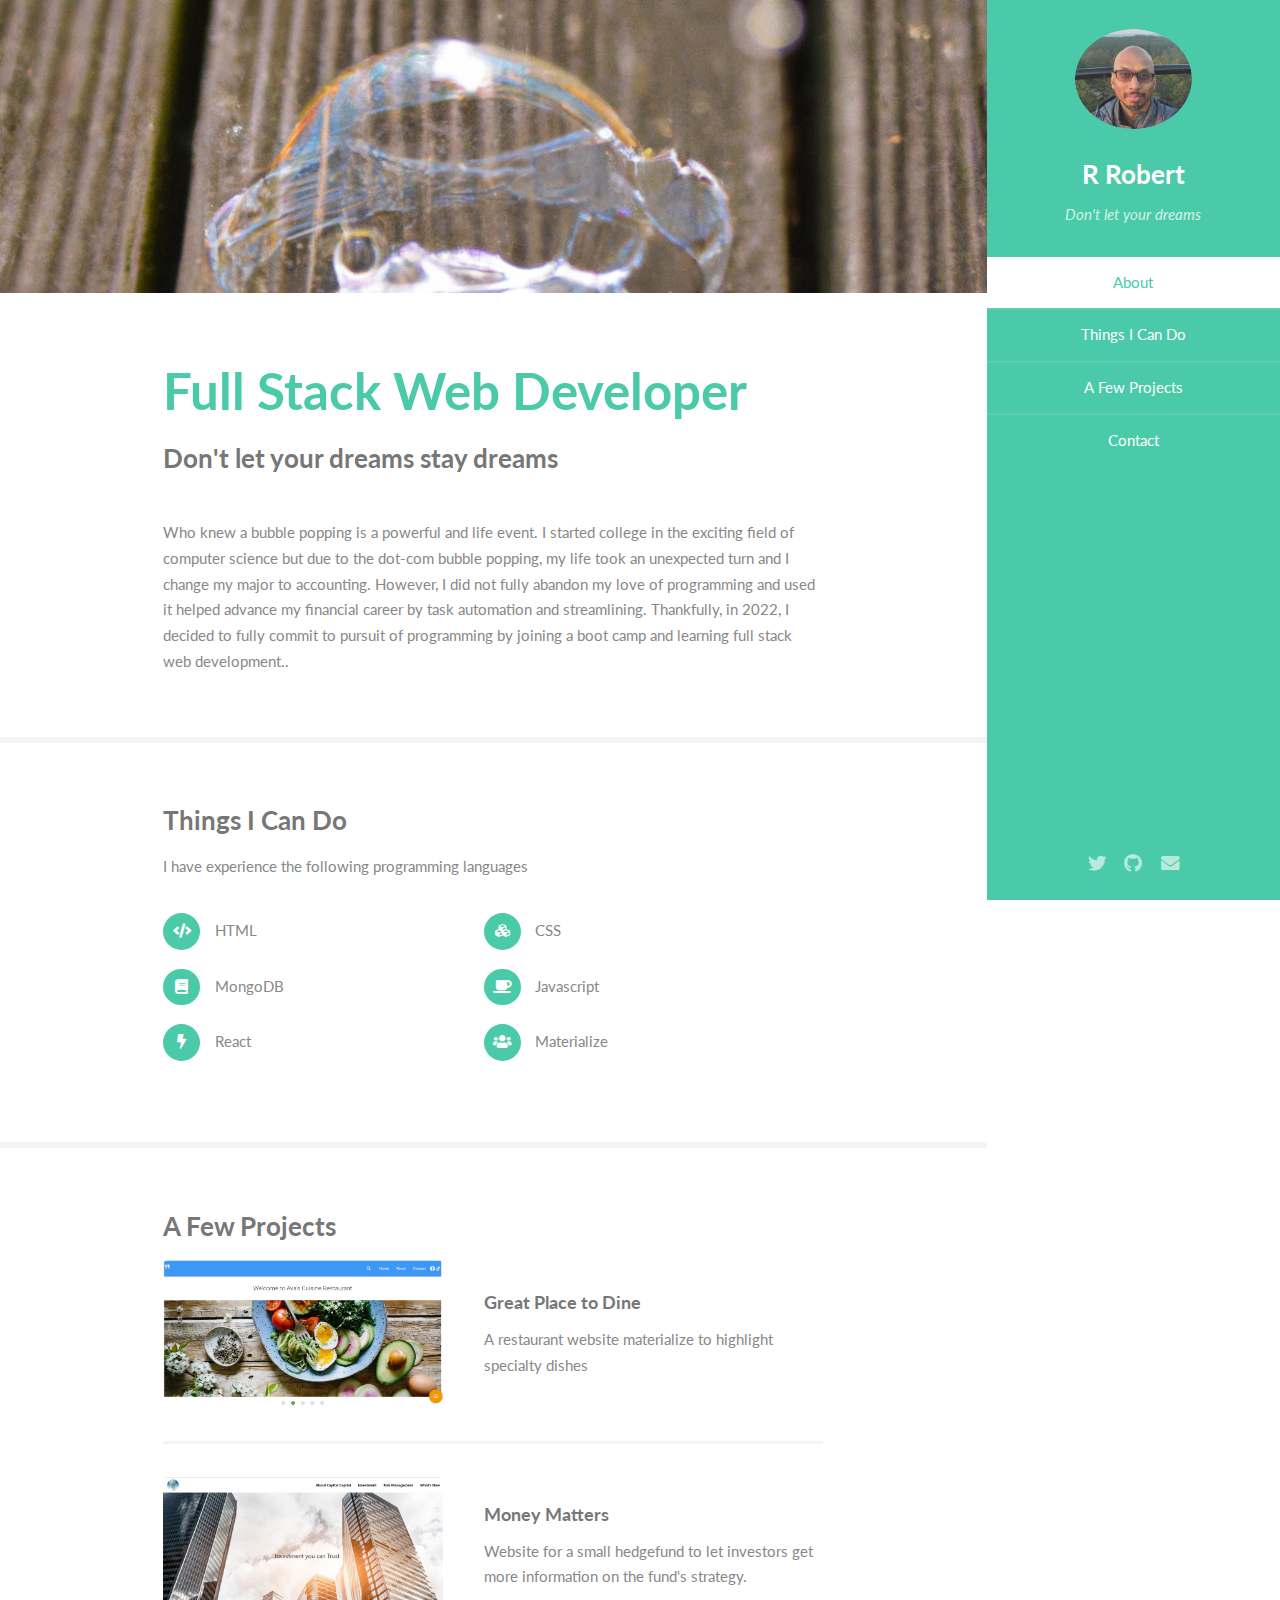
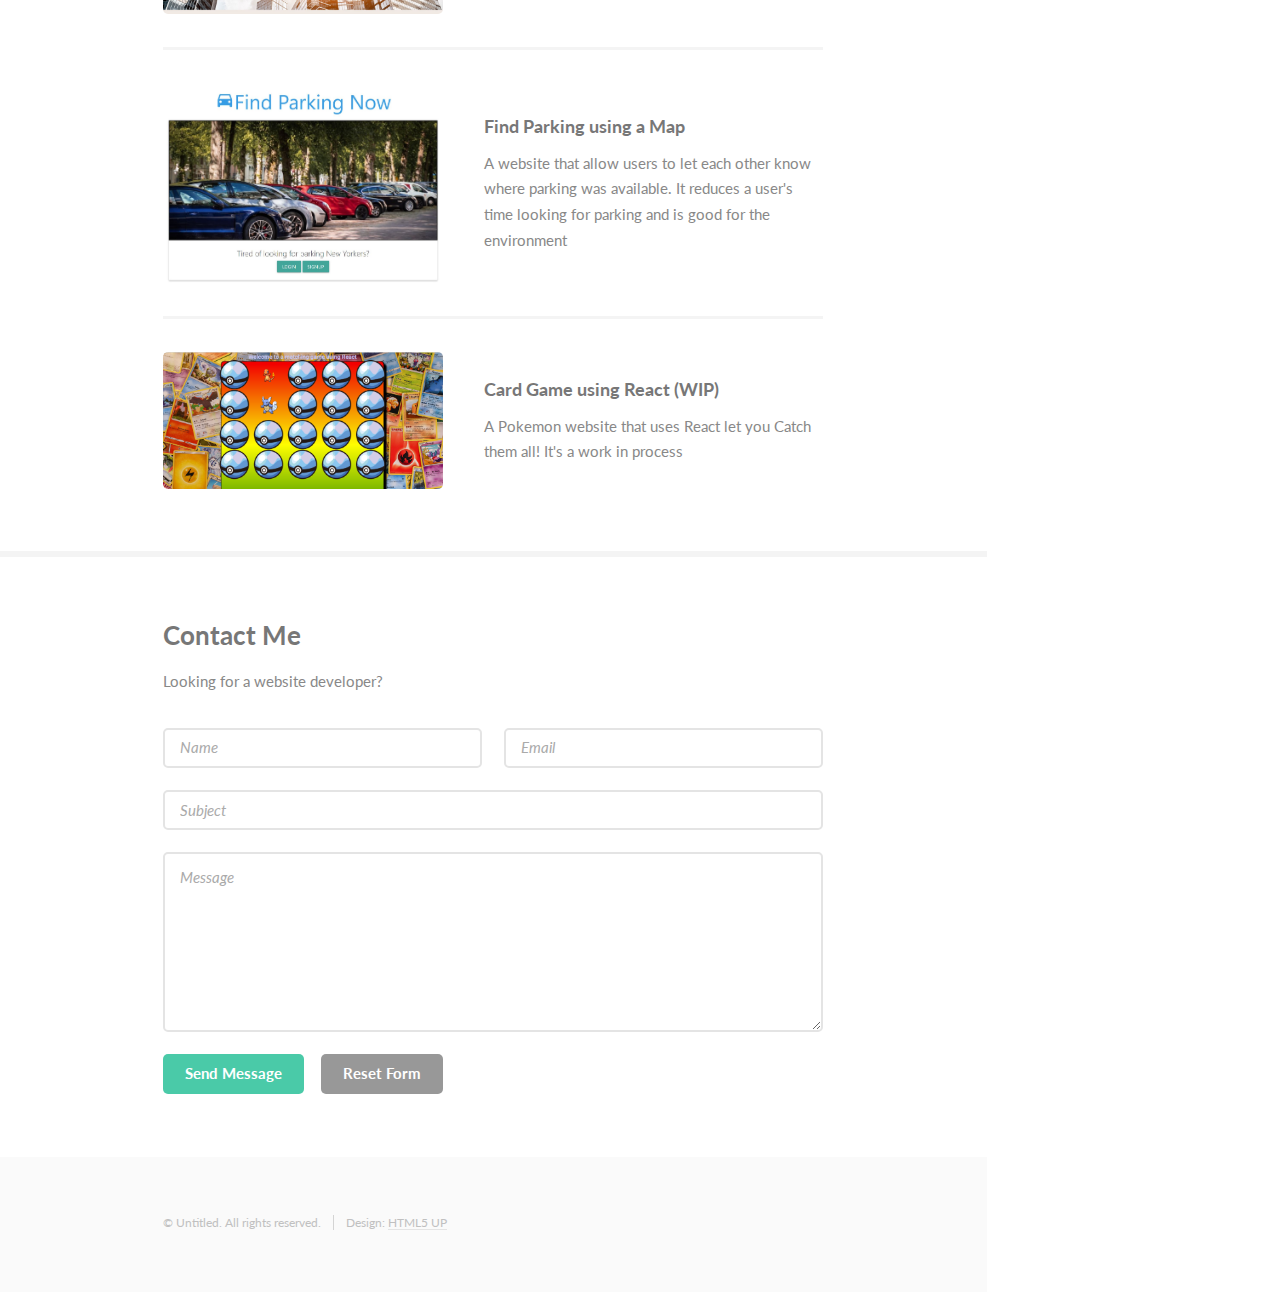
==== commit 2f9fb6b8: "me" ====
--- a/index.html
+++ b/index.html
@@ -16,7 +16,7 @@
 		<!-- Header -->
 			<section id="header">
 				<header>
-					<span class="image avatar"><img src="images/pictureme.jpg" alt="" /></span>
+					<span class="image avatar"><img src="images/pictureme.png" alt="" /></span>
 					<h1 id="logo"><a href="#">R Robert</a></h1>
 					<p>Don't let your dreams
 					</p>
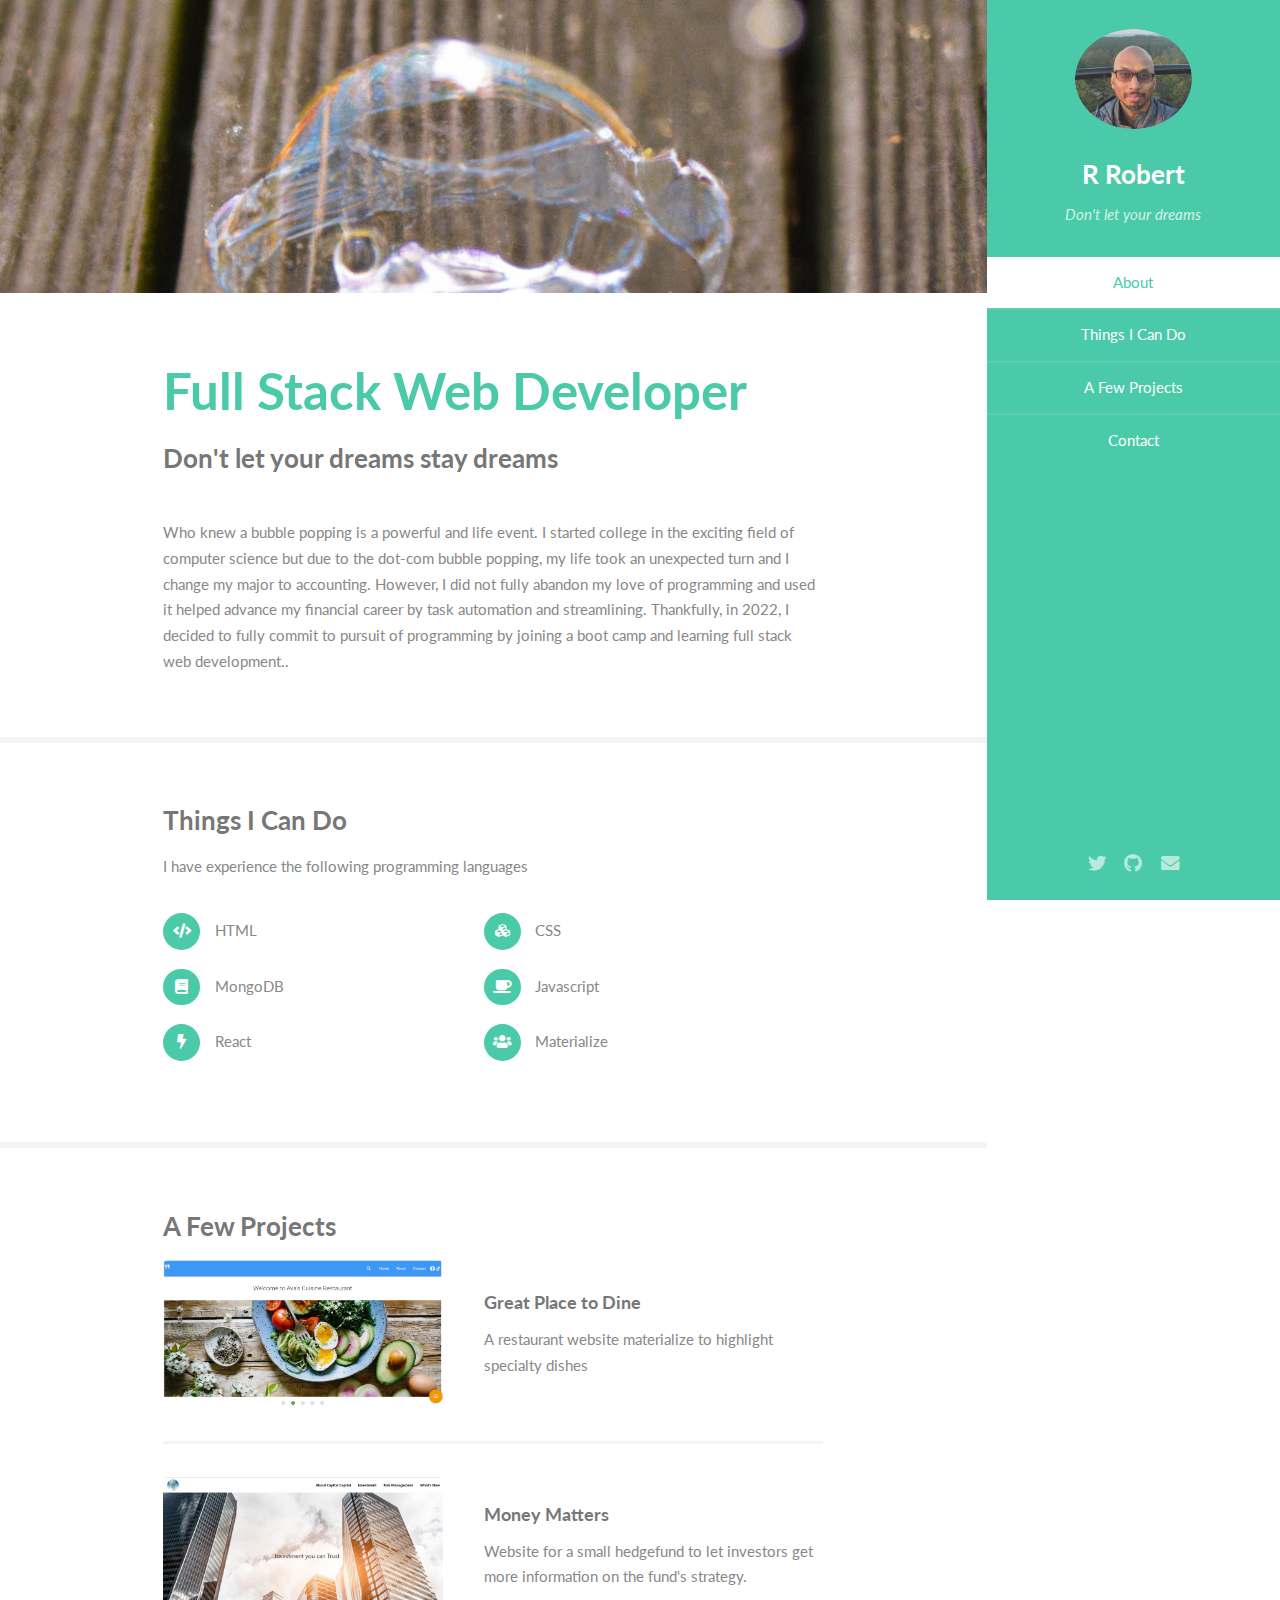
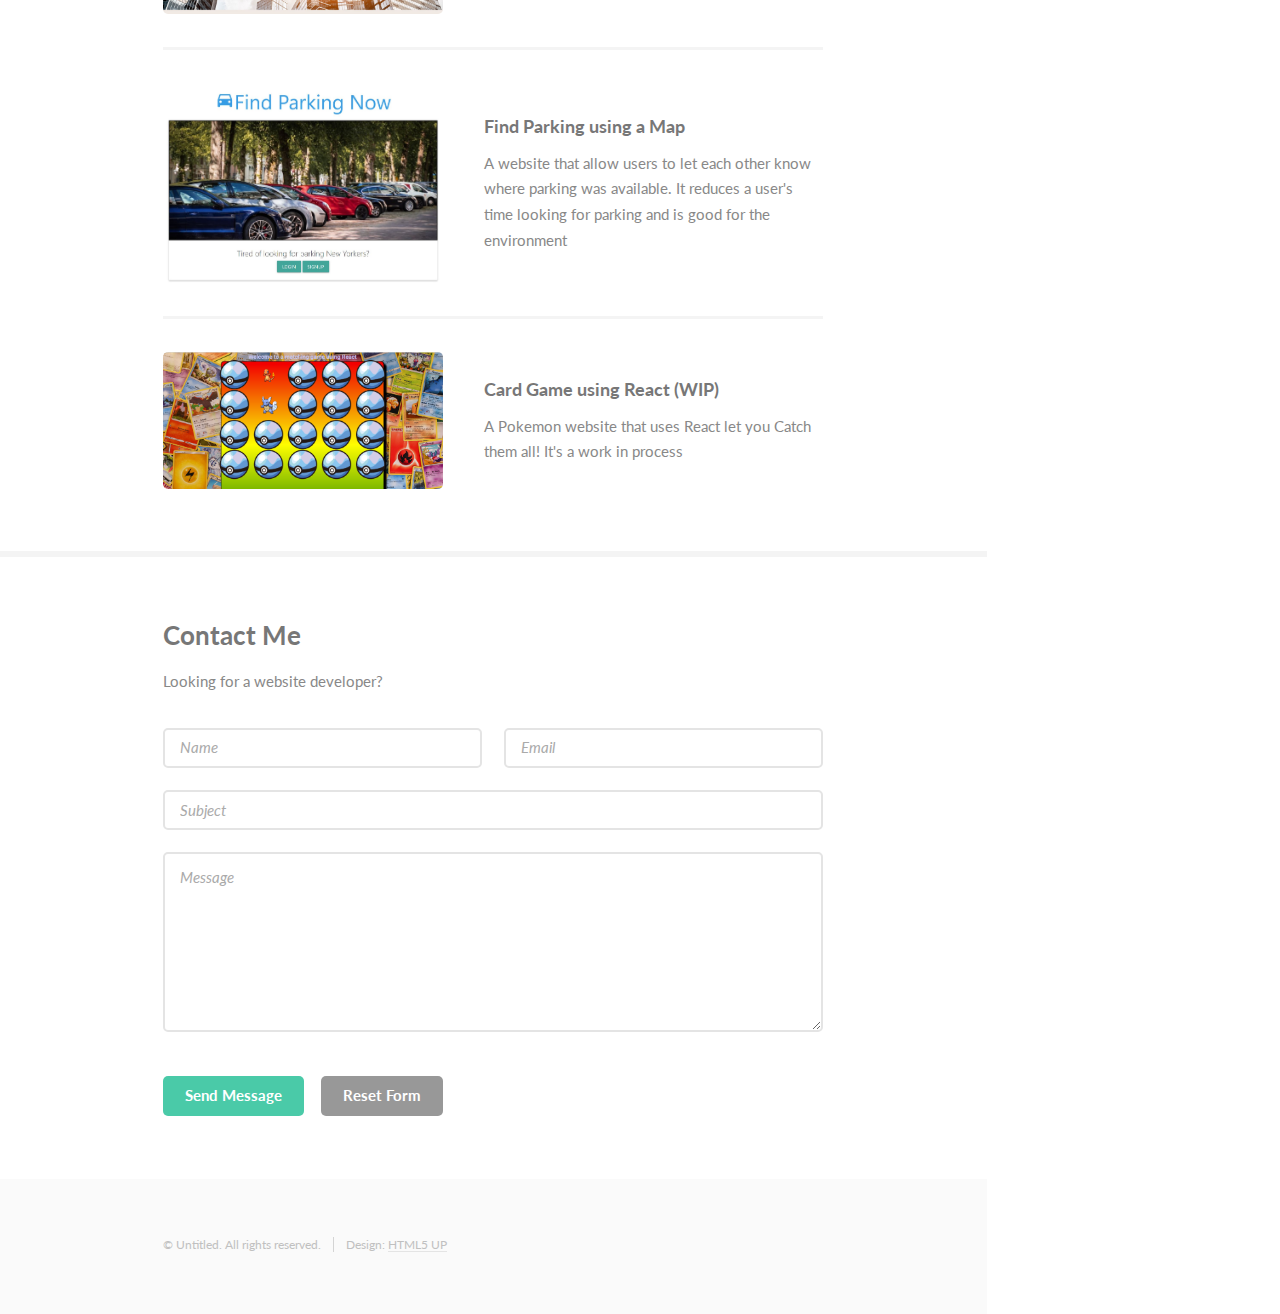
==== commit 62332523: "fix formatting" ====
--- a/index.html
+++ b/index.html
@@ -124,17 +124,26 @@
 								<div class="container">
 									<h3>Contact Me</h3>
 									<p>Looking for a website developer?</p>
-									<form method="post" action="#">
+									<form method="post" action="post" data-netlify="true">
 										<div class="row gtr-uniform">
 											<div class="col-6 col-12-xsmall"><input type="text" name="name" id="name" placeholder="Name" /></div>
 											<div class="col-6 col-12-xsmall"><input type="email" name="email" id="email" placeholder="Email" /></div>
 											<div class="col-12"><input type="text" name="subject" id="subject" placeholder="Subject" /></div>
 											<div class="col-12"><textarea name="message" id="message" placeholder="Message" rows="6"></textarea></div>
+											<div class="field">
+												<div data-netlify-recaptcha="true">
+
+											</div>
+											</div>
 											<div class="col-12">
+
 												<ul class="actions">
+													
+												
 													<li><input type="submit" class="primary" value="Send Message" /></li>
 													<li><input type="reset" value="Reset Form" /></li>
 												</ul>
+											
 											</div>
 										</div>
 									</form>
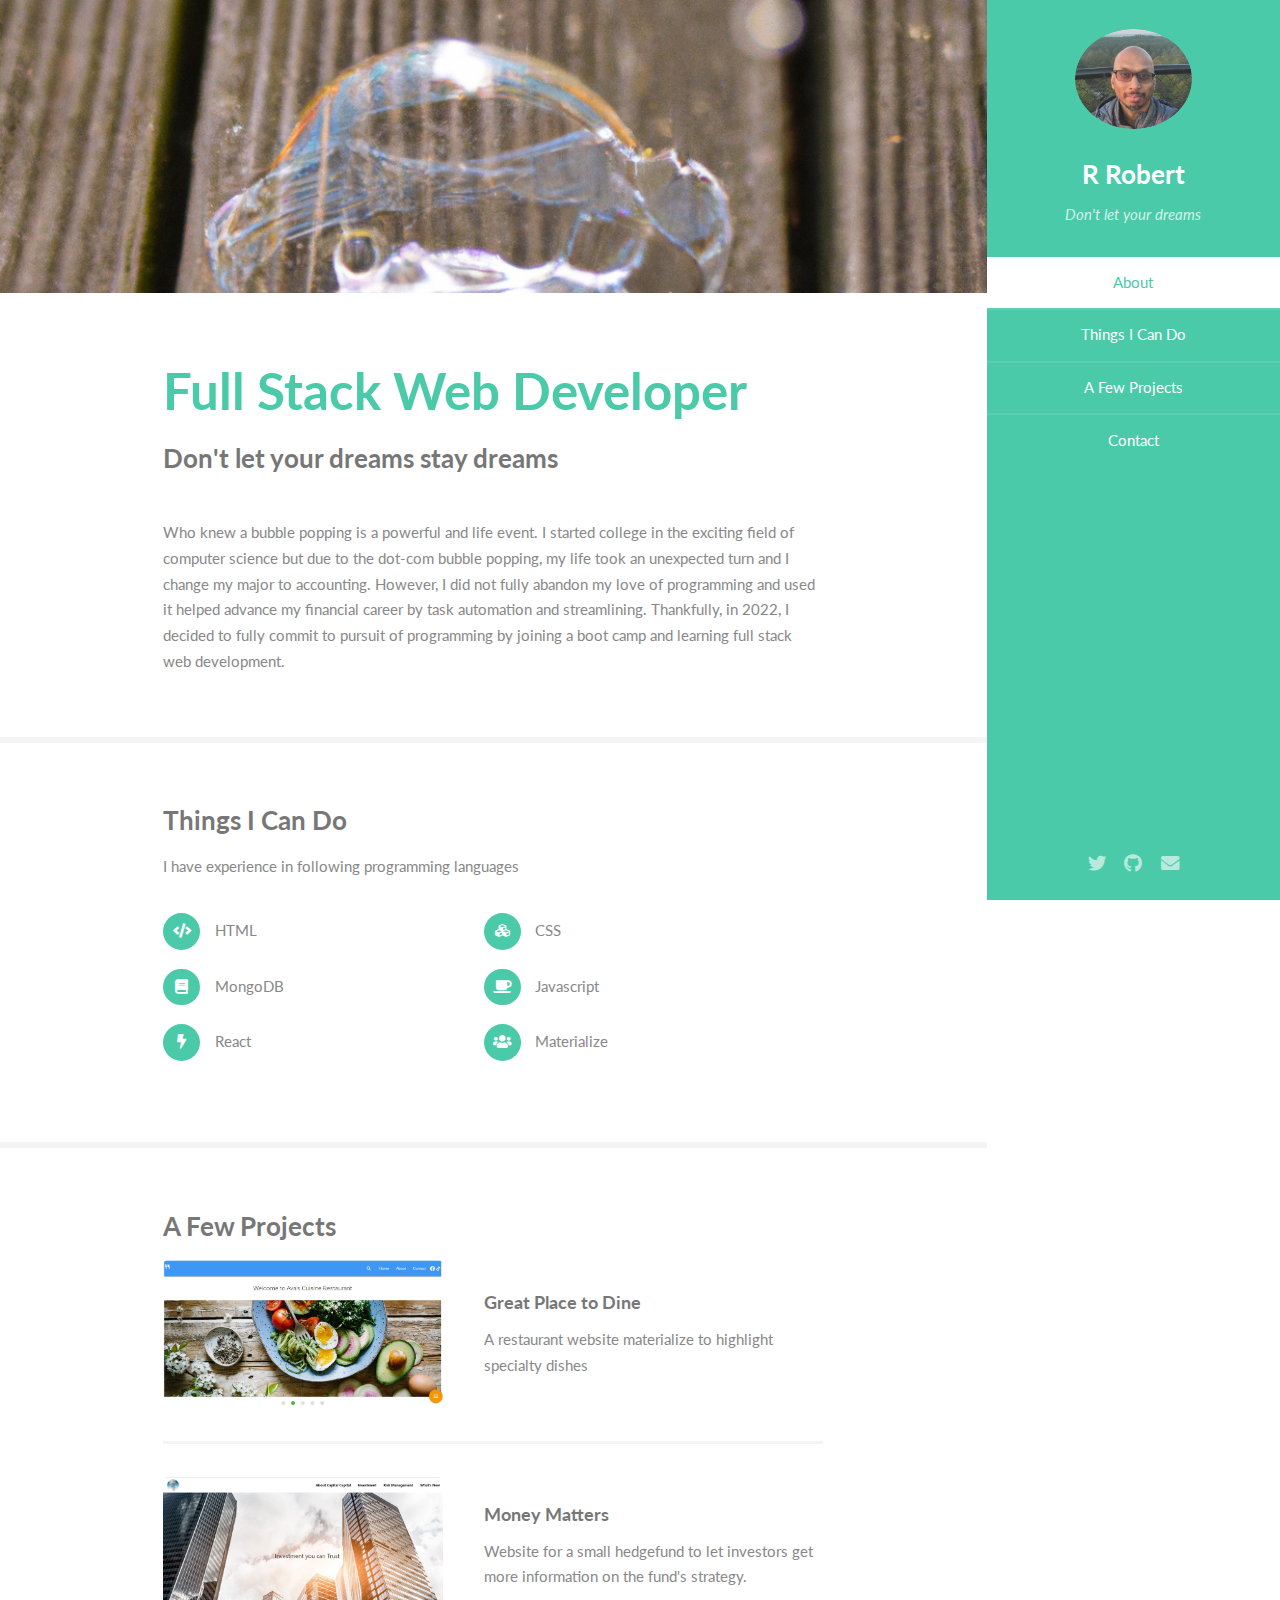
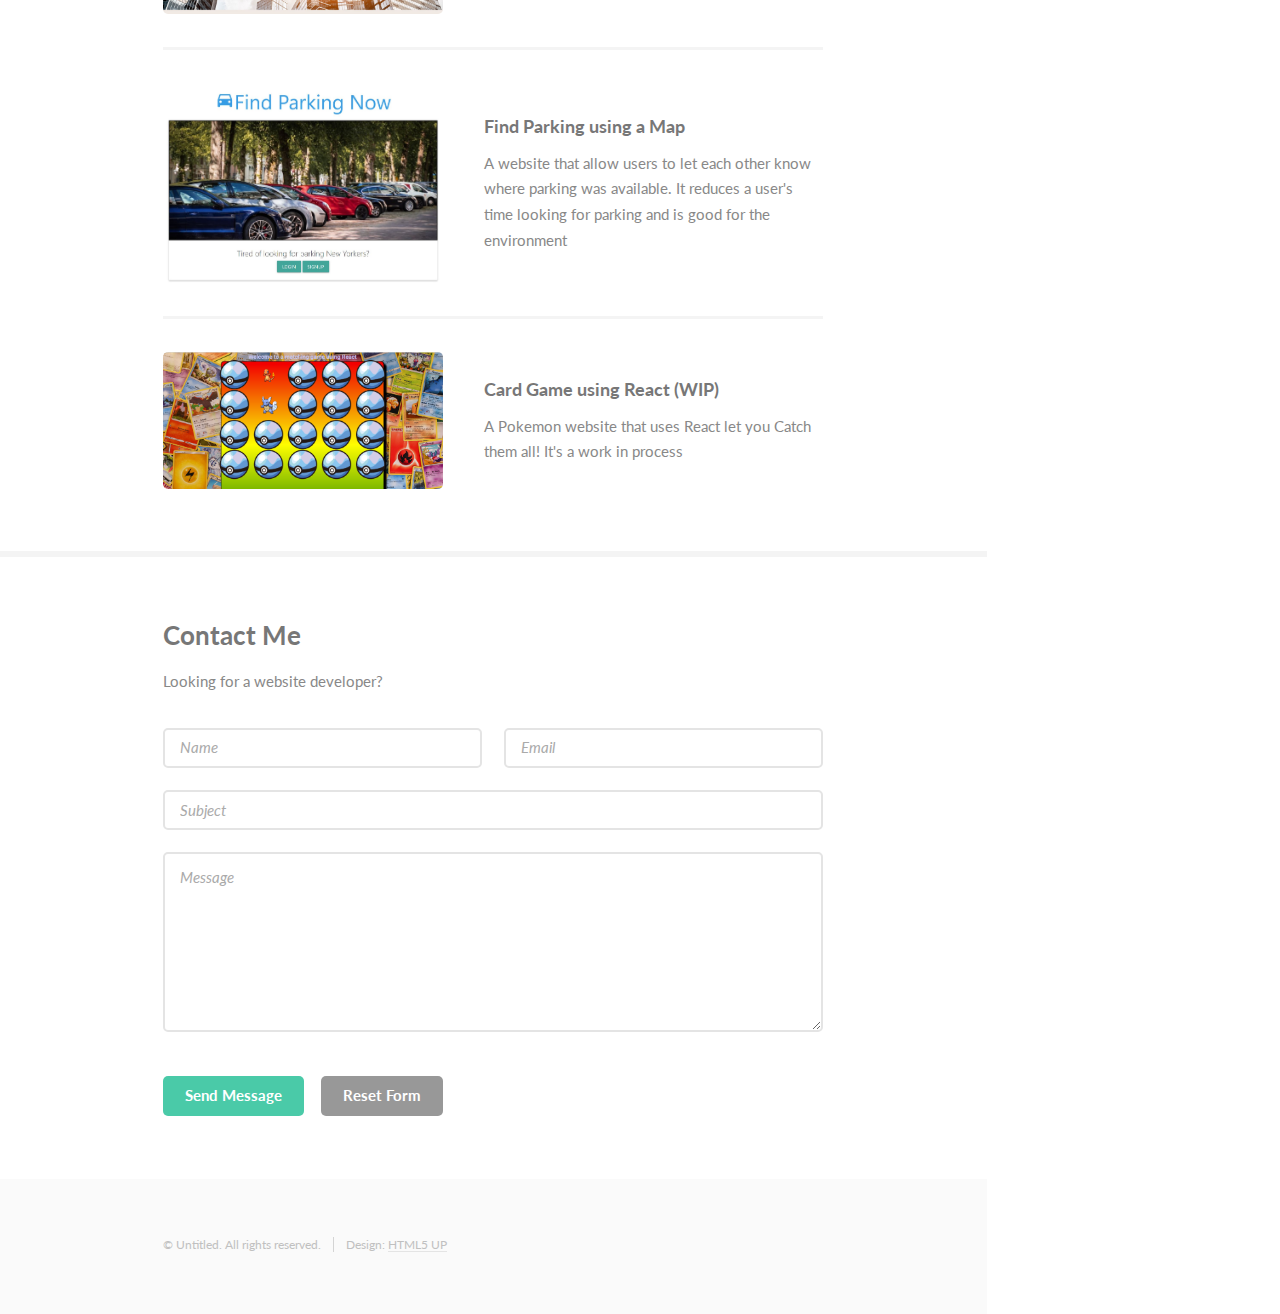
==== commit f7f3f4ee: "typos" ====
--- a/index.html
+++ b/index.html
@@ -61,7 +61,7 @@
 										<h2>Full Stack Web Developer</h2>
 										<p>Don't let your dreams stay dreams</p>
 									</header>
-									<p> Who knew a bubble popping is a powerful and life event. I started college in the exciting field of computer science but due to the dot-com bubble popping, my life took an unexpected turn and I change my major to accounting. However, I did not fully abandon my love of programming and used it helped advance my financial career by task automation and streamlining.  Thankfully, in 2022, I decided to fully commit to pursuit of programming by joining a boot camp and learning full stack web development..</p>
+									<p> Who knew a bubble popping is a powerful and life event. I started college in the exciting field of computer science but due to the dot-com bubble popping, my life took an unexpected turn and I change my major to accounting. However, I did not fully abandon my love of programming and used it helped advance my financial career by task automation and streamlining.  Thankfully, in 2022, I decided to fully commit to pursuit of programming by joining a boot camp and learning full stack web development.</p>
 								</div>
 							</section>
 
@@ -69,7 +69,7 @@
 							<section id="two">
 								<div class="container">
 									<h3>Things I Can Do</h3>
-									<p>I have experience the following programming languages</p>
+									<p>I have experience in following programming languages</p>
 									<ul class="feature-icons">
 										<li class="icon solid fa-code">HTML</li>
 										<li class="icon solid fa-cubes">CSS</li>
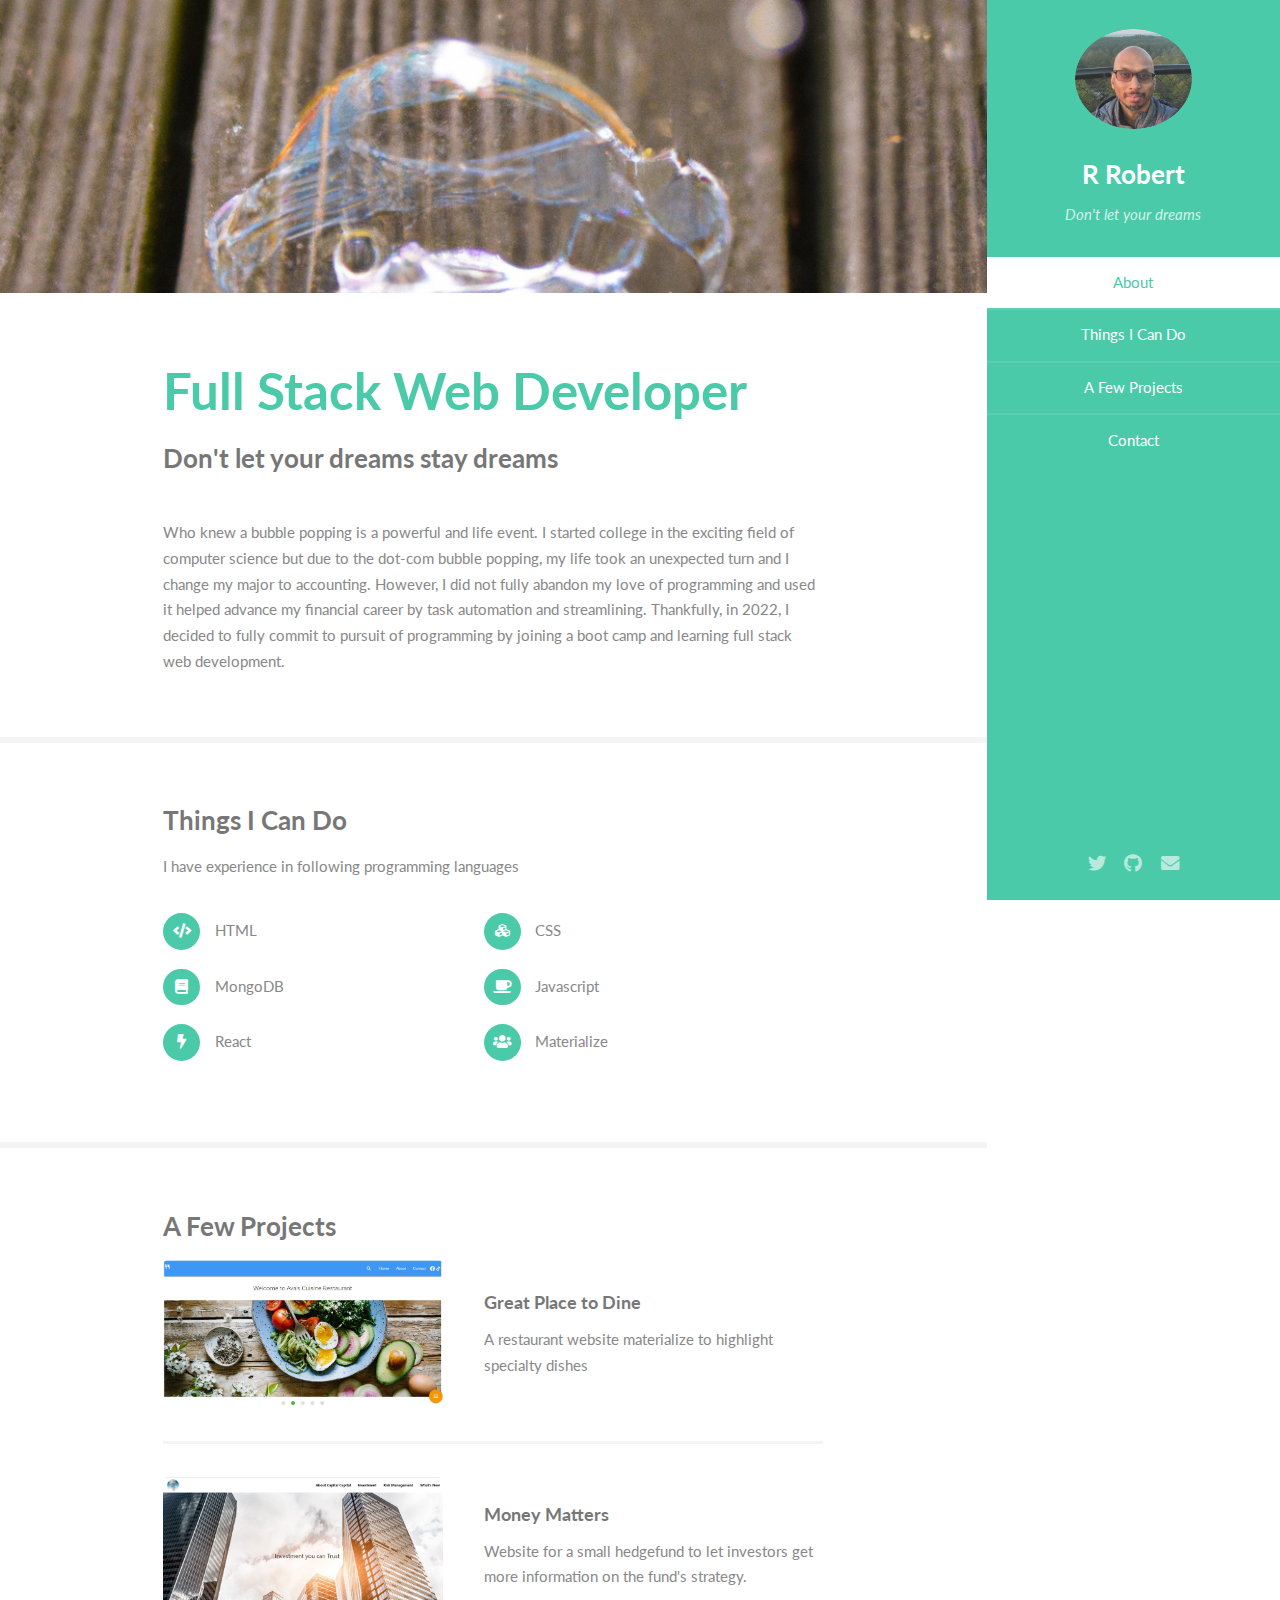
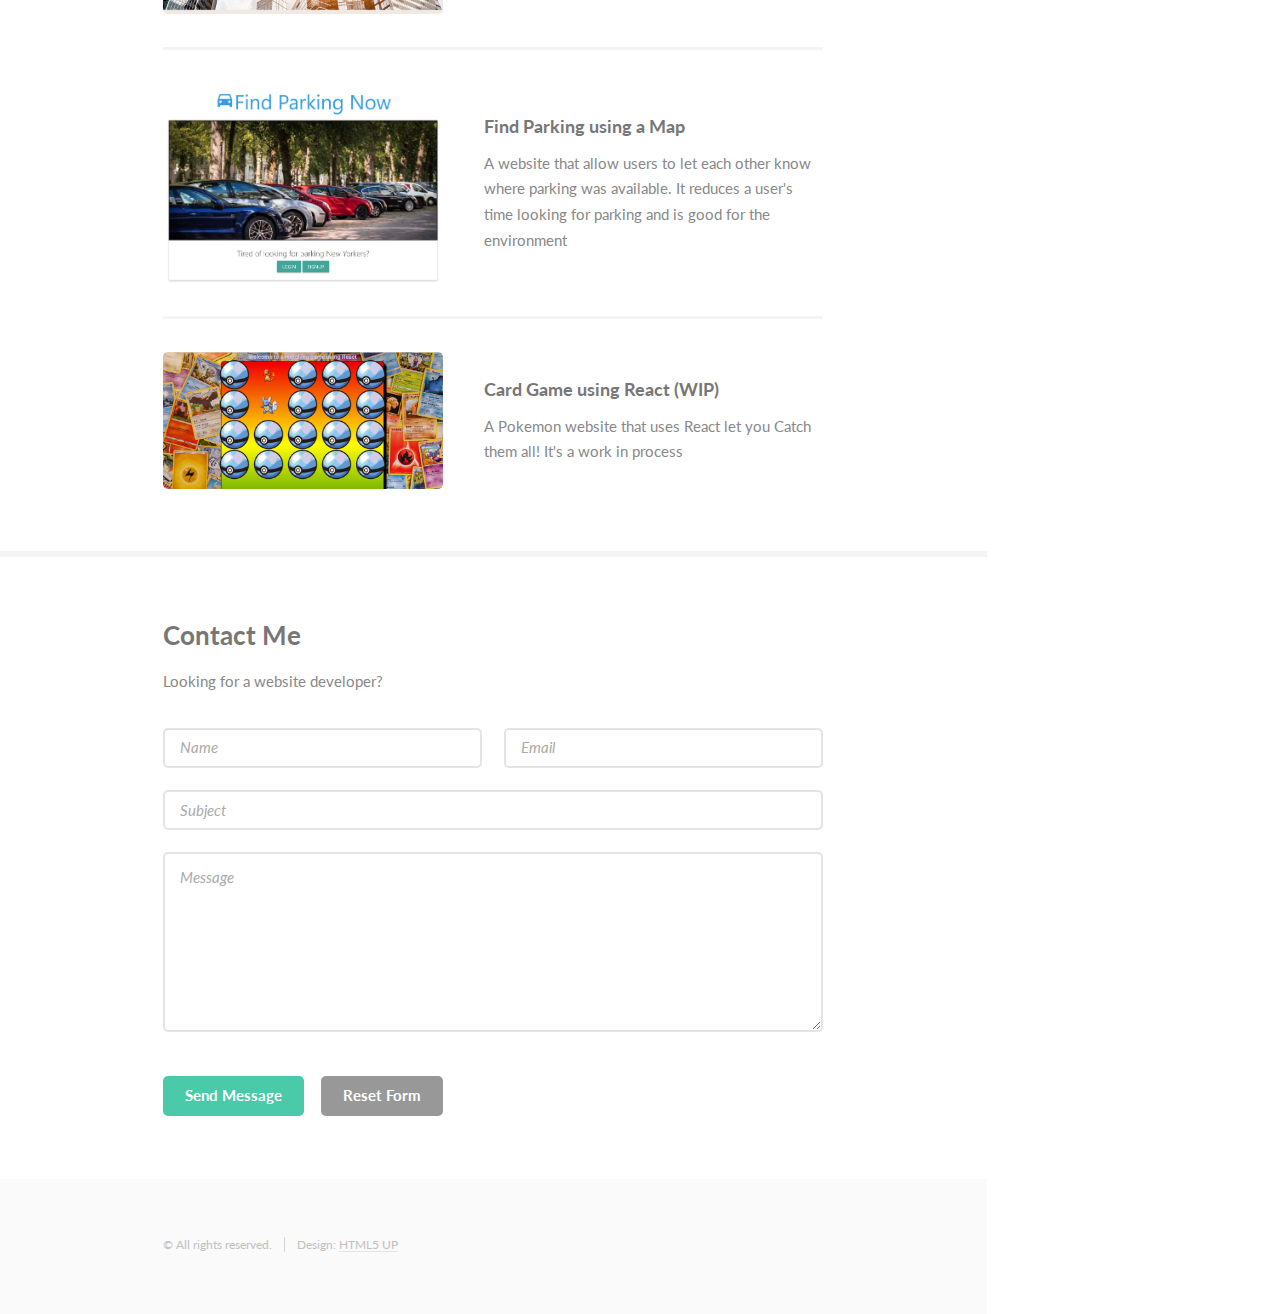
==== commit 75068f2c: "typos" ====
--- a/index.html
+++ b/index.html
@@ -158,7 +158,7 @@
 					<section id="footer">
 						<div class="container">
 							<ul class="copyright">
-								<li>&copy; Untitled. All rights reserved.</li><li>Design: <a href="http://html5up.net">HTML5 UP</a></li>
+								<li>&copy; All rights reserved.</li><li>Design: <a href="http://html5up.net">HTML5 UP</a></li>
 							</ul>
 						</div>
 					</section>
